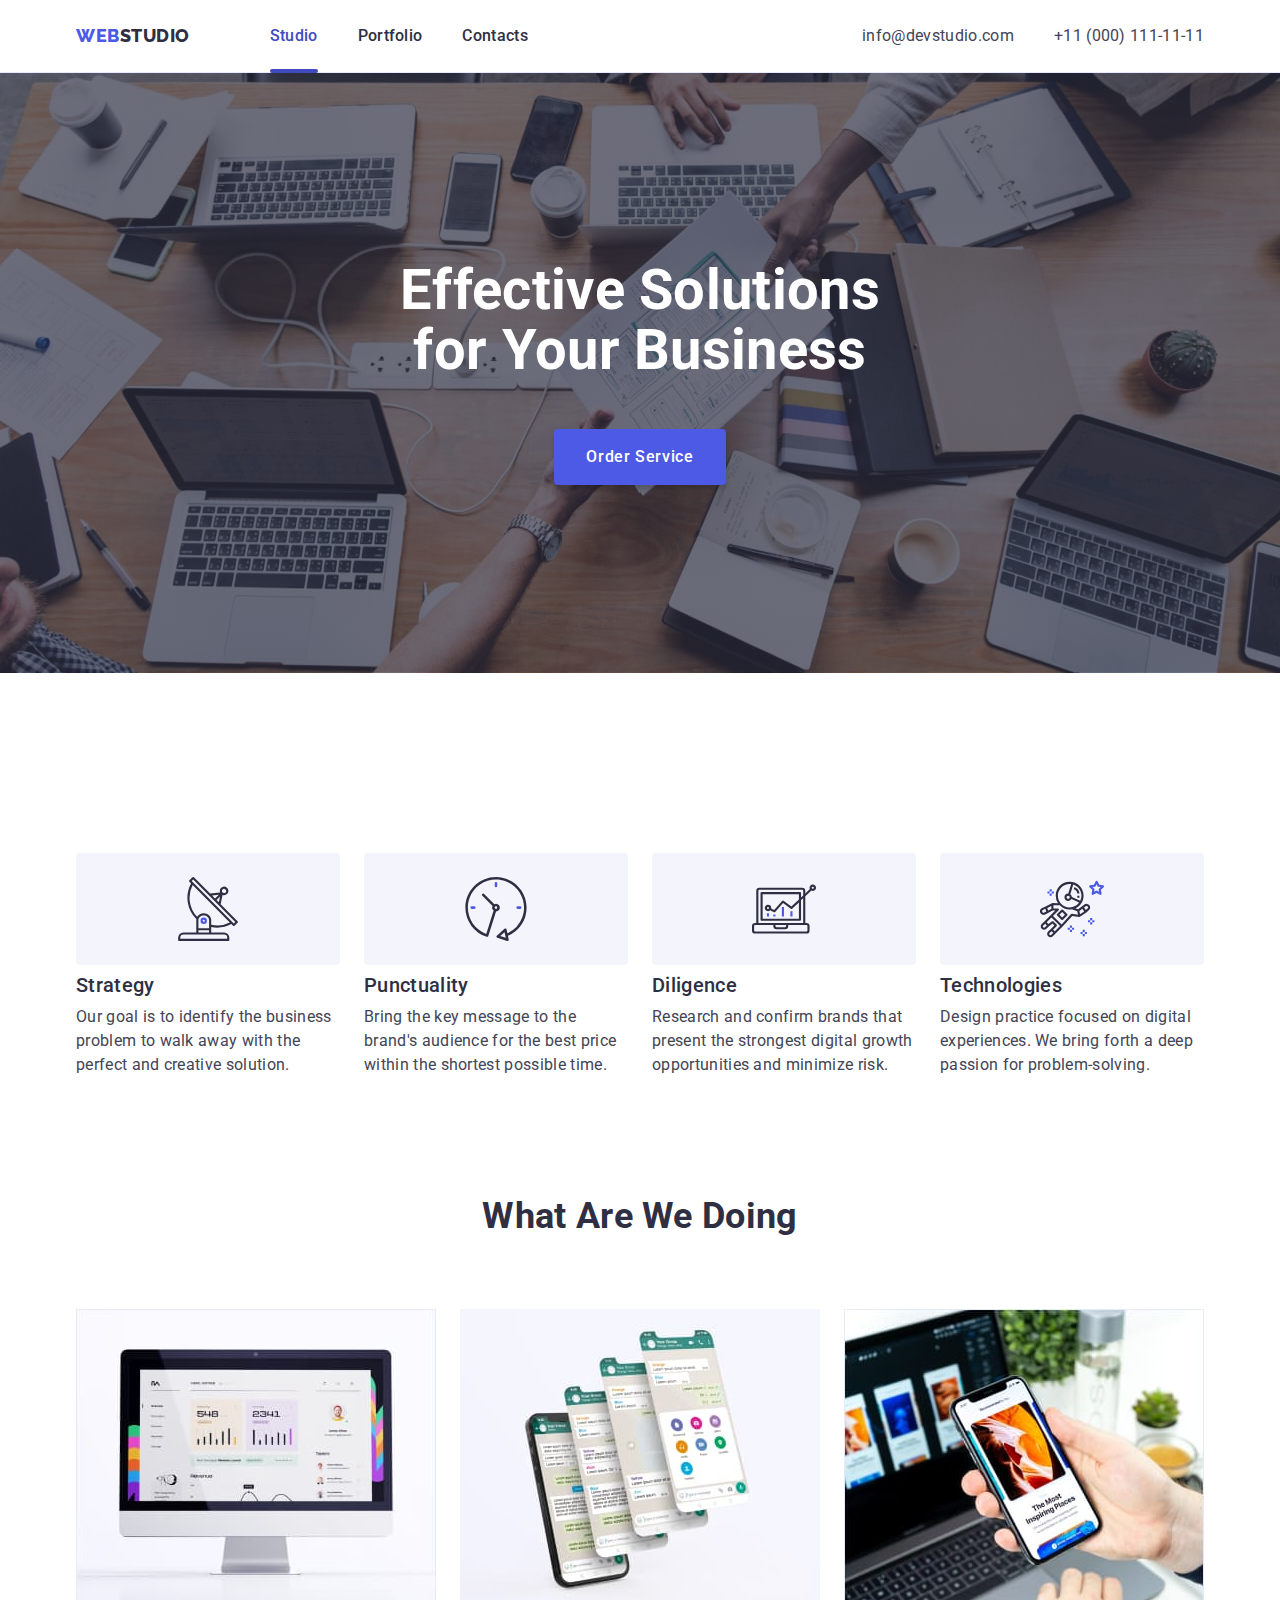
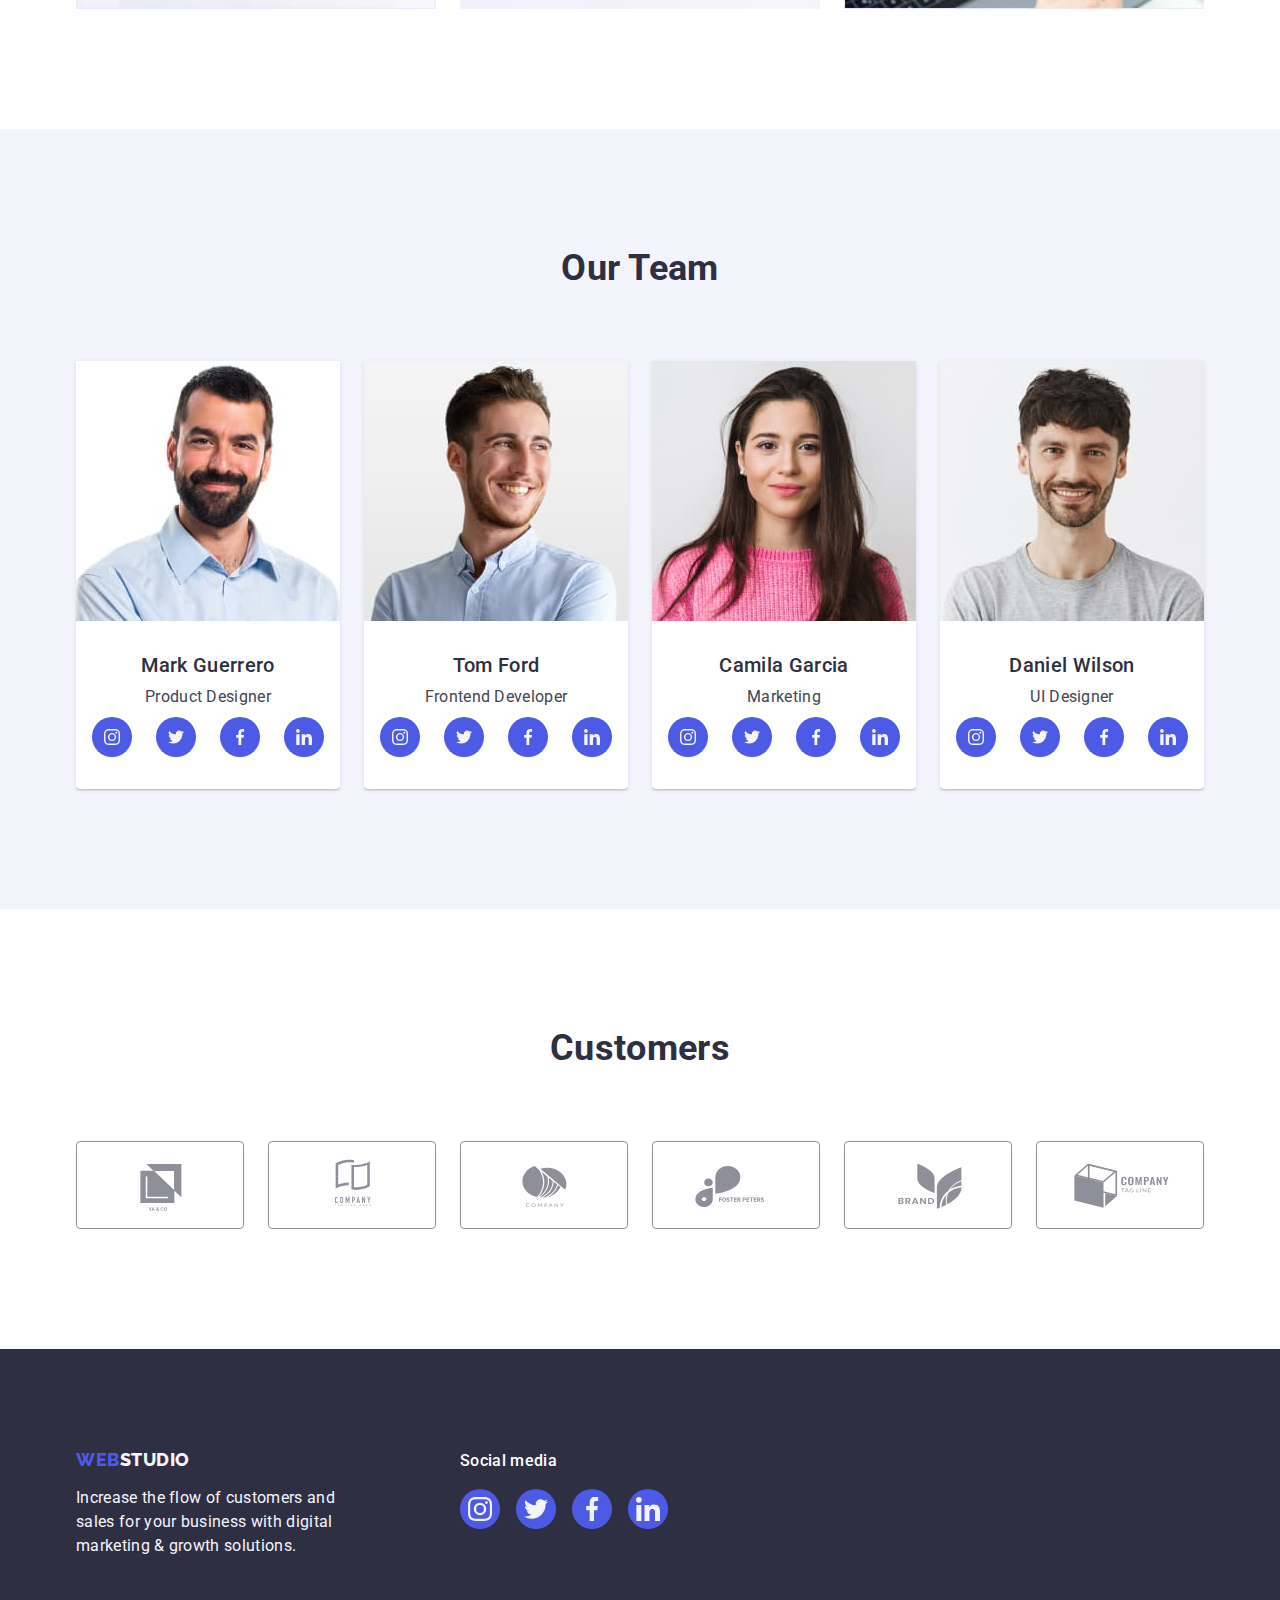
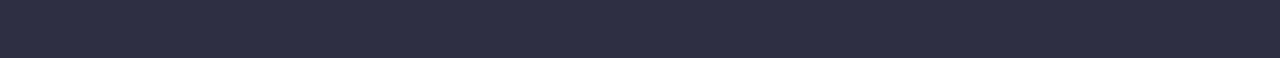
==== index.html @ c67de139 "Initial commit" ====
<!DOCTYPE html>
<html lang="en">
  <head>
    <meta charset="UTF-8" />
    <meta name="viewport" content="width=device-width, initial-scale=1.0" />
    <meta name="description" content="Web design studio" />
    <title>Web Studio</title>
    <link rel="preconnect" href="https://fonts.googleapis.com" />
    <link rel="preconnect" href="https://fonts.gstatic.com" crossorigin />
    <link
      href="https://fonts.googleapis.com/css2?family=Raleway:wght@800&family=Roboto:wght@400;500;700&display=swap"
      rel="stylesheet"
    />
    <link
      rel="stylesheet"
      href="https://cdn.jsdelivr.net/npm/modern-normalize@2.0.0/modern-normalize.min.css"
    />
    <link rel="stylesheet" href="./css/styles.css" />
  </head>
  <body>
    <!-- HEADER -->
    <header class="page-header">
      <div class="container page-header-container">
        <nav class="header-nav">
          <a class="logotype link" href="./index.html">
            Web<span class="header-logo-color">Studio</span>
          </a>
          <ul class="nav-menu list">
            <li class="nav-menu-item">
              <a class="nav-menu-link link current" href="./index.html"
                >Studio</a
              >
            </li>
            <li class="nav-menu-item">
              <a class="nav-menu-link link" href="./portfolio.html"
                >Portfolio</a
              >
            </li>
            <li class="nav-menu-item">
              <a class="nav-menu-link link" href="">Contacts</a>
            </li>
          </ul>
        </nav>
        <address class="contacts">
          <ul class="contacts-list list">
            <li>
              <a class="contacts-link link" href="mailto:info@devstudio.com"
                >info@devstudio.com</a
              >
            </li>
            <li>
              <a class="contacts-link link" href="tel:+110001111111"
                >+11 (000) 111-11-11</a
              >
            </li>
          </ul>
        </address>
      </div>
    </header>

    <main>
      <!-- HERO -->
      <section class="hero">
        <div class="container hero-container">
          <h1 class="hero-title">Effective Solutions for Your Business</h1>
          <button class="hero-btn" type="button" data-modal-open>
            Order Service
          </button>
        </div>
      </section>
      <!-- BENEFITS -->
      <section class="benefits section">
        <div class="container">
          <h2 class="section-title visually-hidden">Our benefits</h2>
          <ul class="benefits-list list">
            <li class="benefits-list-item">
              <div class="benefits-icon-conteiner">
                <svg
                  class="benefits-icon"
                  width="64"
                  height="64"
                  aria-label="antenna icon"
                >
                  <use href="./images/icons.svg#icon-antenna"></use>
                </svg>
              </div>
              <h3 class="benefits-list-title">Strategy</h3>
              <p class="benefits-text">
                Our goal is to identify the business problem to walk away with
                the perfect and creative solution.
              </p>
            </li>
            <li class="benefits-list-item">
              <div class="benefits-icon-conteiner">
                <svg
                  class="benefits-icon"
                  width="64"
                  height="64"
                  aria-label="antenna icon"
                >
                  <use href="./images/icons.svg#icon-clock"></use>
                </svg>
              </div>
              <h3 class="benefits-list-title">Punctuality</h3>
              <p class="benefits-text">
                Bring the key message to the brand's audience for the best price
                within the shortest possible time.
              </p>
            </li>
            <li class="benefits-list-item">
              <div class="benefits-icon-conteiner">
                <svg
                  class="benefits-icon"
                  width="64"
                  height="64"
                  aria-label="antenna icon"
                >
                  <use href="./images/icons.svg#icon-diagram"></use>
                </svg>
              </div>
              <h3 class="benefits-list-title">Diligence</h3>
              <p class="benefits-text">
                Research and confirm brands that present the strongest digital
                growth opportunities and minimize risk.
              </p>
            </li>
            <li class="benefits-list-item">
              <div class="benefits-icon-conteiner">
                <svg
                  class="benefits-icon"
                  width="64"
                  height="64"
                  aria-label="antenna icon"
                >
                  <use href="./images/icons.svg#icon-astronaut"></use>
                </svg>
              </div>
              <h3 class="benefits-list-title">Technologies</h3>
              <p class="benefits-text">
                Design practice focused on digital experiences. We bring forth a
                deep passion for problem-solving.
              </p>
            </li>
          </ul>
        </div>
      </section>
      <!-- WHAT ARE WE DOING -->
      <section class="what-doing section">
        <div class="container">
          <h2 class="section-title">What are we doing</h2>
          <ul class="what-doing-list list">
            <li class="what-doing-list-item">
              <img
                src="./images/what-do/whatdo1.jpg"
                alt="monitor"
                width="360"
                height="300"
              />
            </li>
            <li class="what-doing-list-item">
              <img
                src="./images/what-do/whatdo2.jpg"
                alt="mobile phone"
                width="360"
                height="300"
              />
            </li>
            <li class="what-doing-list-item">
              <img
                src="./images/what-do/whatdo3.jpg"
                alt="laptop and mobile"
                width="360"
                height="300"
              />
            </li>
          </ul>
        </div>
      </section>
      <!-- OUR TEAM -->
      <section class="our-team section">
        <div class="container">
          <h2 class="section-title">Our Team</h2>
          <ul class="team-list list">
            <li class="team-list-item">
              <img
                src="./images/our-team/mark-guerrero.jpg"
                alt="man Mark Guerrero"
                width="264"
                height="260"
              />
              <div class="member-container">
                <h3 class="team-member-name">Mark Guerrero</h3>
                <p class="team-position">Product Designer</p>
                <ul class="team-social-list list">
                  <li class="team-social-item">
                    <a href="" class="team-social-link link">
                      <svg
                        class="team-social-icon"
                        width="16"
                        height="16"
                        aria-label="instagram logotype"
                      >
                        <use href="./images/icons.svg#icon-instagram"></use>
                      </svg>
                    </a>
                  </li>
                  <li class="team-social-item">
                    <a href="" class="team-social-link link">
                      <svg
                        class="team-social-icon"
                        width="16"
                        height="16"
                        aria-label="instagram logotype"
                      >
                        <use href="./images/icons.svg#icon-twitter"></use>
                      </svg>
                    </a>
                  </li>
                  <li class="team-social-item">
                    <a href="" class="team-social-link link">
                      <svg
                        class="team-social-icon"
                        width="16"
                        height="16"
                        aria-label="instagram logotype"
                      >
                        <use href="./images/icons.svg#icon-facebook"></use>
                      </svg>
                    </a>
                  </li>
                  <li class="team-social-item">
                    <a href="" class="team-social-link link">
                      <svg
                        class="team-social-icon"
                        width="16"
                        height="16"
                        aria-label="instagram logotype"
                      >
                        <use href="./images/icons.svg#icon-linkedin"></use>
                      </svg>
                    </a>
                  </li>
                </ul>
              </div>
            </li>
            <li class="team-list-item">
              <img
                src="./images/our-team/tom-ford.jpg"
                alt="man Tom Ford"
                width="264"
                height="260"
              />
              <div class="member-container">
                <h3 class="team-member-name">Tom Ford</h3>
                <p class="team-position">Frontend Developer</p>
                <ul class="team-social-list list">
                  <li class="team-social-item">
                    <a href="" class="team-social-link link">
                      <svg
                        class="team-social-icon"
                        width="16"
                        height="16"
                        aria-label="instagram logotype"
                      >
                        <use href="./images/icons.svg#icon-instagram"></use>
                      </svg>
                    </a>
                  </li>
                  <li class="team-social-item">
                    <a href="" class="team-social-link link">
                      <svg
                        class="team-social-icon"
                        width="16"
                        height="16"
                        aria-label="instagram logotype"
                      >
                        <use href="./images/icons.svg#icon-twitter"></use>
                      </svg>
                    </a>
                  </li>
                  <li class="team-social-item">
                    <a href="" class="team-social-link link">
                      <svg
                        class="team-social-icon"
                        width="16"
                        height="16"
                        aria-label="instagram logotype"
                      >
                        <use href="./images/icons.svg#icon-facebook"></use>
                      </svg>
                    </a>
                  </li>
                  <li class="team-social-item">
                    <a href="" class="team-social-link link">
                      <svg
                        class="team-social-icon"
                        width="16"
                        height="16"
                        aria-label="instagram logotype"
                      >
                        <use href="./images/icons.svg#icon-linkedin"></use>
                      </svg>
                    </a>
                  </li>
                </ul>
              </div>
            </li>
            <li class="team-list-item">
              <img
                src="./images/our-team/camila-garcia.jpg"
                alt="woman Camila Garcia"
                width="264"
                height="260"
              />
              <div class="member-container">
                <h3 class="team-member-name">Camila Garcia</h3>
                <p class="team-position">Marketing</p>
                <ul class="team-social-list list">
                  <li class="team-social-item">
                    <a href="" class="team-social-link link">
                      <svg
                        class="team-social-icon"
                        width="16"
                        height="16"
                        aria-label="instagram logotype"
                      >
                        <use href="./images/icons.svg#icon-instagram"></use>
                      </svg>
                    </a>
                  </li>
                  <li class="team-social-item">
                    <a href="" class="team-social-link link">
                      <svg
                        class="team-social-icon"
                        width="16"
                        height="16"
                        aria-label="instagram logotype"
                      >
                        <use href="./images/icons.svg#icon-twitter"></use>
                      </svg>
                    </a>
                  </li>
                  <li class="team-social-item">
                    <a href="" class="team-social-link link">
                      <svg
                        class="team-social-icon"
                        width="16"
                        height="16"
                        aria-label="instagram logotype"
                      >
                        <use href="./images/icons.svg#icon-facebook"></use>
                      </svg>
                    </a>
                  </li>
                  <li class="team-social-item">
                    <a href="" class="team-social-link link">
                      <svg
                        class="team-social-icon"
                        width="16"
                        height="16"
                        aria-label="instagram logotype"
                      >
                        <use href="./images/icons.svg#icon-linkedin"></use>
                      </svg>
                    </a>
                  </li>
                </ul>
              </div>
            </li>
            <li class="team-list-item">
              <img
                src="./images/our-team/daniel-wilson.jpg"
                alt="man Daniel Wilson"
                width="264"
                height="260"
              />
              <div class="member-container">
                <h3 class="team-member-name">Daniel Wilson</h3>
                <p class="team-position">UI Designer</p>
                <ul class="team-social-list list">
                  <li class="team-social-item">
                    <a href="" class="team-social-link link">
                      <svg
                        class="team-social-icon"
                        width="16"
                        height="16"
                        aria-label="instagram logotype"
                      >
                        <use href="./images/icons.svg#icon-instagram"></use>
                      </svg>
                    </a>
                  </li>
                  <li class="team-social-item">
                    <a href="" class="team-social-link link">
                      <svg
                        class="team-social-icon"
                        width="16"
                        height="16"
                        aria-label="instagram logotype"
                      >
                        <use href="./images/icons.svg#icon-twitter"></use>
                      </svg>
                    </a>
                  </li>
                  <li class="team-social-item">
                    <a href="" class="team-social-link link">
                      <svg
                        class="team-social-icon"
                        width="16"
                        height="16"
                        aria-label="instagram logotype"
                      >
                        <use href="./images/icons.svg#icon-facebook"></use>
                      </svg>
                    </a>
                  </li>
                  <li class="team-social-item">
                    <a href="" class="team-social-link link">
                      <svg
                        class="team-social-icon"
                        width="16"
                        height="16"
                        aria-label="instagram logotype"
                      >
                        <use href="./images/icons.svg#icon-linkedin"></use>
                      </svg>
                    </a>
                  </li>
                </ul>
              </div>
            </li>
          </ul>
        </div>
      </section>
      <!-- CUSTOMERS -->
      <section class="customers section">
        <div class="container">
          <h2 class="section-title">Customers</h2>
          <ul class="customers-menu list">
            <li class="customers-item">
              <a href="" class="customers-link link">
                <svg
                  class="customers-logo"
                  width="104"
                  height="56"
                  aria-label="ya&co company`s logotype"
                >
                  <use href="./images/icons.svg#icon-ya-and-co"></use>
                </svg>
              </a>
            </li>
            <li class="customers-item">
              <a href="" class="customers-link link">
                <svg
                  class="customers-logo"
                  width="104"
                  height="56"
                  aria-label="ya&co company`s logotype"
                >
                  <use href="./images/icons.svg#icon-tagline-here"></use>
                </svg>
              </a>
            </li>
            <li class="customers-item">
              <a href="" class="customers-link link">
                <svg
                  class="customers-logo"
                  width="104"
                  height="56"
                  aria-label="ya&co company`s logotype"
                >
                  <use href="./images/icons.svg#icon-company"></use>
                </svg>
              </a>
            </li>
            <li class="customers-item">
              <a href="" class="customers-link link">
                <svg
                  class="customers-logo"
                  width="104"
                  height="56"
                  aria-label="ya&co company`s logotype"
                >
                  <use href="./images/icons.svg#icon-foster-peters"></use>
                </svg>
              </a>
            </li>
            <li class="customers-item">
              <a href="" class="customers-link link">
                <svg
                  class="customers-logo"
                  width="104"
                  height="56"
                  aria-label="ya&co company`s logotype"
                >
                  <use href="./images/icons.svg#icon-brand"></use>
                </svg>
              </a>
            </li>
            <li class="customers-item">
              <a href="" class="customers-link link">
                <svg
                  class="customers-logo"
                  width="104"
                  height="56"
                  aria-label="ya&co company`s logotype"
                >
                  <use href="./images/icons.svg#icon-tag-line"></use>
                </svg>
              </a>
            </li>
          </ul>
        </div>
      </section>
    </main>
    <!-- FOOTER -->
    <footer class="page-footer">
      <div class="footer-container container">
        <div class="footer-info-conteiner">
          <a class="logotype link footer-logo" href="./index.html">
            Web<span class="footer-logo-color">Studio</span>
          </a>
          <p class="footer-text">
            Increase the flow of customers and sales for your business with
            digital marketing & growth solutions.
          </p>
        </div>
        <div class="footer-social-media-conteiner">
          <p class="footer-social-title">Social media</p>
          <ul class="footer-social-list list">
            <li class="footer-social-item">
              <a href="" class="footer-social-link">
                <svg
                  class="footer-social-icon"
                  width="24"
                  height="24"
                  aria-label="instagram logotype"
                >
                  <use href="./images/icons.svg#icon-instagram"></use>
                </svg>
              </a>
            </li>
            <li class="footer-social-item">
              <a href="" class="footer-social-link">
                <svg
                  class="footer-social-icon"
                  width="24"
                  height="24"
                  aria-label="instagram logotype"
                >
                  <use href="./images/icons.svg#icon-twitter"></use>
                </svg>
              </a>
            </li>
            <li class="footer-social-item">
              <a href="" class="footer-social-link">
                <svg
                  class="footer-social-icon"
                  width="24"
                  height="24"
                  aria-label="instagram logotype"
                >
                  <use href="./images/icons.svg#icon-facebook"></use>
                </svg>
              </a>
            </li>
            <li class="footer-social-item">
              <a href="" class="footer-social-link">
                <svg
                  class="footer-social-icon"
                  width="24"
                  height="24"
                  aria-label="instagram logotype"
                >
                  <use href="./images/icons.svg#icon-linkedin"></use>
                </svg>
              </a>
            </li>
          </ul>
        </div>
      </div>
    </footer>

    <!-- BACKDROP WITH MODAL WINDOW -->
    <div class="backdrop is-hidden" data-modal>
      <div class="modal">
        <button type="button" class="close-btn" data-modal-close>
          <svg
            class="close-btn-icon"
            width="8"
            height="8"
            aria-label="Modal window close icon"
          >
            <use href="./images/icons.svg#icon-clouse"></use>
          </svg>
        </button>
      </div>
    </div>

    <script src="./js/modal.js"></script>
  </body>
</html>
---- css/styles.css ----
/* ============= VARIABLES ============= */
:root {
    --iris-color: #4D5AE5;
    --navy-blue-color: #2E2F42;
    --slate-color: #434455;
    --white-color: #FFFFFF;
    --cornflower-color: #E7E9FC;
    --cloude-color: #F4F4FD;
    --ocean-color: #404BBF;
    --grey-color: rgba(46, 47, 66, 0.70);
    --dairy-color: #FCFCFC;
    --green-color: #31D0AA;
    --navyblue-modal: rgba(46, 47, 66, 0.40);
    --light-slate: #8E8F99;
    --primary-font: 'Roboto',
        sans-serif;
    --secondary-font: 'Raleway',
        sans-serif;
    --main-font-size: 16px;
    --hero-font-size: 56px;
    --h2-font-size: 36px;
    --h3-font-size: 20px;
    --btn-font-size: 24px; 
    --logo-font-size: 18px;
    --medium-font-weight: 500;
    --logo-font-weight: 800;
    --transition-dur-and-func: 250ms cubic-bezier(0.4, 0, 0.2, 1);
}
/* ============= /VARIABLES ============= */

/* ============= COMMON STYLES ============= */
h1,
h2,
h3,
h4,
h5,
h6,
p {
    margin-top: 0;
    margin-bottom: 0;
}

ul,
ol {
    padding-left: 0;
    margin-top: 0;
    margin-bottom: 0;
}

img {
    display: block;
}

.list {
    list-style-type: none;
}

.link {
    text-decoration: none;
    color: currentColor;
}

button {
    cursor: pointer;
    font-family: var(--primary-font);
    font-size: var(--main-font-size);
    font-weight: var(--medium-font-weight);
    line-height: 1.5;
    letter-spacing: 0.04em;
}

body {
    font-family: var(--primary-font);
    font-size: var(--main-font-size);
    color: var(--slate-color); 
    background: var(--white-color);
    line-height: 1.5;
    letter-spacing: 0.02em;
}

.container {
    max-width: 1158px;
    margin-left: auto;
    margin-right: auto;
    padding-left: 15px;
    padding-right: 15px;
}

.section-title {
    text-align: center;
    color: var(--navy-blue-color);
    font-size: var(--h2-font-size);
    line-height: 1.11;
    text-transform: capitalize;
    margin-bottom: 72px;
}

.visually-hidden {
    position: absolute;
    width: 1px;
    height: 1px;
    margin: -1px;
    border: 0;
    padding: 0;
    white-space: nowrap;
    clip-path: inset(100%);
    clip: rect(0 0 0 0);
    overflow: hidden;
}
/* ============= /COMMON STYLES ============= */

/* ============= PAGE HEADER ============= */
.page-header {
    border-bottom: 1px solid var(--cornflower-color);
    box-shadow: 0px 1px 6px 0px rgba(46, 47, 66, 0.08), 0px 1px 1px 0px rgba(46, 47, 66, 0.16), 0px 2px 1px 0px rgba(46, 47, 66, 0.08);
}

.page-header-container {
    display: flex;
    justify-content: space-between;
    align-items: center;
}

.header-nav {
    display: flex;
    align-items: center;
    width: 100%;
    max-width: 452px;
    justify-content: space-between;
}

.header-nav a {
    display: flex;
    height: 72px;
    align-items: center;
}

.logotype {
    color: var(--iris-color);
    font-family: var(--secondary-font);
    font-size: var(--logo-font-size);
    font-weight: var(--logo-font-weight);
    line-height: 1.17;
    letter-spacing: 0.03em;
    text-transform: uppercase;
    margin-right: 76px;
}

.header-logo-color{
    color: var(--navy-blue-color);
}

.nav-menu {
    display: flex;
    gap: 40px;
    align-items: center;
    justify-content: center;
    /* padding-top: 24px;
    padding-bottom: 24px; */
}

.nav-menu-link {
    color: var(--navy-blue-color);
    font-weight: var(--medium-font-weight);
    transition: color var(--transition-dur-and-func);
}

.current {
    position: relative;
    color: var(--ocean-color);
}

.current::after {
    position: absolute;
    display: block;
    /* letter-spacing: 0; */
    content: '';
    width: 100%;
    height: 4px;
    background-color: var(--ocean-color);
    border-radius: 2px;
    /* margin-top: 20px; */
    bottom: -1px;
}

.contacts {
    font-style: normal;
}

.contacts-list {
    display: flex;
    gap: 40px;
    align-items: center;
    justify-content: center;
 }

 .contacts-link {
    transition: color var(--transition-dur-and-func);
}

.nav-menu-link:hover,
.nav-menu-link:focus,
.contacts-link:hover,
.contacts-link:focus {
    color: var(--ocean-color);
}
/* ============= /PAGE HEADER ============= */

/* ============= PAGE HERO ============= */
.hero {
    max-width: 1440px;
    background-color: var(--navy-blue-color);
    background-image: linear-gradient(var(--grey-color),var(--grey-color)), url("../images/hero.jpg");
    background-size: cover;
    background-repeat: no-repeat;
    background-position: center;
    padding-top: 188px;
    padding-bottom: 188px;
    margin-bottom: 60px;
}

.hero-container {
    display: flex;
    flex-direction: column;
    row-gap: 48px;
    align-items: center;
    margin: 0 auto;
}

.hero-title {
    max-width: 496px;
    text-align: center;
    color: var(--white-color);
    font-size: var(--hero-font-size);
    line-height: 1.07;    
}

.hero-btn {
    display: block;
    padding: 16px 32px;
    min-width: 169px;
    height: 56px;
    background: var(--iris-color);
    color: var(--white-color);
    border: none;
    border-radius: 4px;
    box-shadow: 0px 4px 4px 0px rgba(0, 0, 0, 0.15);
    transition: background-color var(--transition-dur-and-func);
}

.hero-btn:hover,
.hero-btn:focus {
    background: var(--ocean-color);
}
/* ============= /PAGE HERO ============= */

/* ============= PAGE BENEFITS ============= */
.benefits {
    padding-top: 120px;
    padding-bottom: 120px;
}

.benefits-icon-conteiner {
    display: flex;
    justify-content: center;
    align-items: center;
    background-color: var(--cloude-color);
    border-radius: 4px;
    width: 264px;
    height: 112px;
    margin-bottom: 8px;
}

.benefits-list {
    display: flex;
    gap: 24px;
}

.benefits-list-item{
    flex-basis: calc((100% - 72px) / 4);
}

.benefits-list-title {
    color: var(--navy-blue-color);
    font-size: var(--h3-font-size);
    font-weight: var(--medium-font-weight);
    line-height: 1.2;
    margin-bottom: 8px;
 }
/* ============= /PAGE BENEFITS ============= */

/* ============= PAGE WHAT DOING ============= */
.what-doing {
    padding-bottom: 120px;
}

.what-doing-list {
    display: flex;
    gap: 24px;   
}

.what-doing-list-item {
    flex-basis: calc((100% - 2 * 24) / 3);
}
/* ============= /PAGE WHAT DOING ============= */

/* ============= PAGE OUR TEAM ============= */
.our-team {
    background-color: var(--cloude-color);
    padding: 120px 0;
}

.team-list {
    display: flex;
    gap: 24px;
}

.team-list-item {
    background-color: var(--white-color);
    flex-basis: calc((100% - 3* 24) / 4);
    border-radius: 0px 0px 4px 4px;
    box-shadow: 0px 2px 1px 0px rgba(46, 47, 66, 0.08), 0px 1px 1px 0px rgba(46, 47, 66, 0.16), 0px 1px 6px 0px rgba(46, 47, 66, 0.08);
}

.member-container {
    display: flex;
    flex-direction: column;
    padding: 32px 0;
}

.team-main-title {
    text-align: center;
    color: var(--navy-blue-color);
    font-size: var(--h2-font-size);
    line-height: 1.11;
    text-transform: capitalize;
}

.team-member-name {
    color: var(--navy-blue-color);
    font-size: var(--h3-font-size);
    font-weight: var(--medium-font-weight);
    line-height: 1.2;
    margin-bottom: 8px;
    text-align: center;
}

.team-position {
    text-align: center;
}

.team-social-list {
    display: flex;
    justify-content: center;
    gap: 24px;
    padding: 8px 16px 0px;
}

.team-social-item {
    width: 40px;
    height: 40px;
}

.team-social-link {
    display: flex;
    align-items: center;
    justify-content: center;
    width: 100%;
    height: 100%;
    border-radius: 50%;
    background-color: var(--iris-color);
    transition: background-color var(--transition-dur-and-func);
}

.team-social-link:hover,
.team-social-link:focus {
    background-color: var(--ocean-color);
}

.team-social-icon {
    fill: var(--cloude-color);
}

/* ============= /PAGE OUR TEAM ============= */

/* ============= PAGE CUSTOMERS ============= */
.customers {
    padding: 120px 0;
}

.customers-menu {
    display: flex;
    gap: 24px;
}

.customers-item {
    width: 168px;
    height: 88px;

}

.customers-link {
    display: flex;
    justify-content: center;
    align-items: center;
    width: 100%;
    height: 100%;
    border-radius: 4px;
    border: 1px solid var(--light-slate);
    color: var(--light-slate);
    transition: border-color var(--transition-dur-and-func), color var(--transition-dur-and-func);
}

.customers-link:hover,
.customers-link:focus {
    border-color: var(--ocean-color);
    color: var(--ocean-color);
}

.customers-logo {
    fill: currentColor;
    transition: fill var(--transition-dur-and-func);
}

.customers-logo:hover,
.customers-logo:focus {
    fill: var(--ocean-color);
}

/* ============= PAGE CUSTOMERS ============= */

/* ============= PAGE FOOTER ============= */
.page-footer {
    background: var(--navy-blue-color);
    color: var(--cloude-color);
    padding-top: 100px;
    padding-bottom: 100px;
}

.footer-info-conteiner {
    margin-right: 120px;
}

.footer-logo {
    display: inline-block;
    margin-bottom: 16px;
}

.footer-logo-color {
    color: var(--cloude-color);
}

.footer-text{
    width: 264px;
}

.footer-social-media-conteiner {
    display: block;
}

.footer-container {
    display: flex;
    align-items: baseline;
}

.footer-social-title {
    font-size: 16px;
    font-weight: 500;
    line-height: 1.5;
    letter-spacing: 0.02em;
    color: var(--white-color);
    margin-bottom: 16px;
}

.footer-social-list {
    display: flex;
    gap: 16px;
}

.footer-social-item {
    width: 40px;
    height: 40px;
}

.footer-social-link {
    display: flex;
    align-items: center;
    justify-content: center;
    width: 100%;
    height: 100%;
    border-radius: 50%;
    background-color: var(--iris-color);
    transition: background-color var(--transition-dur-and-func);
}

.footer-social-link:hover,
.footer-social-link:focus {
    background-color: var(--green-color);
}

.footer-social-icon {
    fill: var(--cloude-color);
}
/* ============= /PAGE FOOTER ============= */

/* ============= PAGE BACKDROP ============= */
.backdrop {
    position: fixed;
    top: 0;
    left: 0;
    z-index: 999999;
    width: 100%;
    height: 100%;
    background-color: var(--navyblue-modal);
    transition: opacity var(--transition-dur-and-func), visibility var(--transition-dur-and-func);
}
/* ============= /PAGE BACKDROP ============= */

/* ============= PAGE MODAL ============= */
.modal {
    position: absolute;
    top: 50%;
    left: 50%;
    transform: translate(-50%, -50%) scale(1);
    width: 408px;
    min-height: 584px;
    border-radius: 4px;
    background: var(--dairy-color);
    box-shadow: 0px 2px 1px 0px rgba(0, 0, 0, 0.20), 0px 1px 3px 0px rgba(0, 0, 0, 0.12), 0px 1px 1px 0px rgba(0, 0, 0, 0.14);
    transition: transform var(--transition-dur-and-func);
}

.close-btn {
    display: flex;
    align-items: center;
    justify-content: center;
    position: absolute;
    top: 24px;
    right: 24px; 
    background-color: var(--cornflower-color); 
    width: 24px;
    height: 24px;
    padding: 0;
    border: 1px solid rgba(0, 0, 0, 0.10);
    border-radius: 50%;
    transition: background-color var(--transition-dur-and-func), border var(--transition-dur-and-func);
}

.close-btn:hover,
.close-btn:focus {
    background-color: var(--ocean-color);
    border: none;
}

.close-btn-icon {
    fill: var(--navy-blue-color);
    transition: fill var(--transition-dur-and-func);
}

.close-btn:hover .close-btn-icon,
.close-btn:focus .close-btn-icon {
    fill: var(--white-color);
}

.is-hidden {
    opacity: 0;
    visibility: hidden;
    pointer-events: none;
}
/* ============= /PAGE MODAL ============= */

/* ============= PORTFOLIO FILTERS ============= */
.portfolio-cards {
    padding-top: 96px;
    padding-bottom: 120px;
}

.filters-list {
    display: flex;
    gap: 24px;
    justify-content: center;
    margin-bottom: 72px;
}

.filters-btn {
    background: var(--cloude-color);
    color: var(--iris-color);
    padding: 12px 24px;
    border-radius: 4px;
    border: 1px solid var(--cornflower-color);
    /* box-shadow: 0px 3px 1px rgba(0, 0, 0, 0.1),
        0px 2px 1px rgba(0, 0, 0, 0.08),
        0px 2px 2px rgba(0, 0, 0, 0.12); */
    transition: color var(--transition-dur-and-func),
                background-color var(--transition-dur-and-func),
                border-color var(--transition-dur-and-func),
                box-shadow var(--transition-dur-and-func);
}

.filters-btn:hover,
.filters-btn:focus {
    color: var(--white-color);
    background-color: var(--ocean-color);
    border-color: var(--cloude-color);
    box-shadow: 0px 3px 1px rgba(0, 0, 0, 0.1),
            0px 2px 1px rgba(0, 0, 0, 0.08),
            0px 2px 2px rgba(0, 0, 0, 0.12);
}

/* ============= /PORTFOLIO FILTERS ============= */

/* ============= PORTFOLIO PROJECT CARDS ============= */
.project-cards-list {
    display: flex;
    flex-wrap: wrap;
    flex-basis: calc((100% - 2 * 24px) / 3);
    gap: 48px 24px; 
}

.project-cards-link {
    display: block;
    transition: box-shadow var(--transition-dur-and-func);
}

.project-cards-link:hover,
.project-cards-link:focus {
    box-shadow: 0px 1px 6px rgba(46, 47, 66, 0.08),
        0px 1px 1px rgba(46, 47, 66, 0.16),
        0px 2px 1px rgba(46, 47, 66, 0.08);
}

.project-cards-conteiner {
    padding: 32px 16px;
    border: 1px solid var(--cornflower-color);
    border-top: none;
}

.project-cards-title{
    color: var(--navy-blue-color);
    font-size: var(--h3-font-size);
    font-weight: var(--medium-font-weight);
    line-height: 1.2;
    margin-bottom: 8px;
}

.project-cards-img-wrapper {
    position: relative;
    overflow: hidden;
}

.project-cards-link:hover .project-cards-overlay,
.project-cards-link:focus .project-cards-overlay {
    transform: translateY(0%);
}

.project-cards-list-item {
    transition: box-shadow var(--transition-dur-and-func);
}

.project-cards-list-item:hover,
.project-cards-list-item:focus {
     box-shadow: 0px 2px 1px 0px rgba(46, 47, 66, 0.08), 0px 1px 1px 0px rgba(46, 47, 66, 0.16), 0px 1px 6px 0px rgba(46, 47, 66, 0.08);
}

.project-cards-overlay {
    position: absolute;
    top: 0px;
    left: 0px;
    width: 100%;
    height: 100%;
    background-color: var(--iris-color);
    color: var(--cloude-color);
    line-height: 1.5;
    letter-spacing: 0.02em;
    padding: 40px 32px;
    transform: translateY(100%);
    transition: transform var(--transition-dur-and-func);

}
/* ============= /PORTFOLIO PROJECT CARDS ============= */
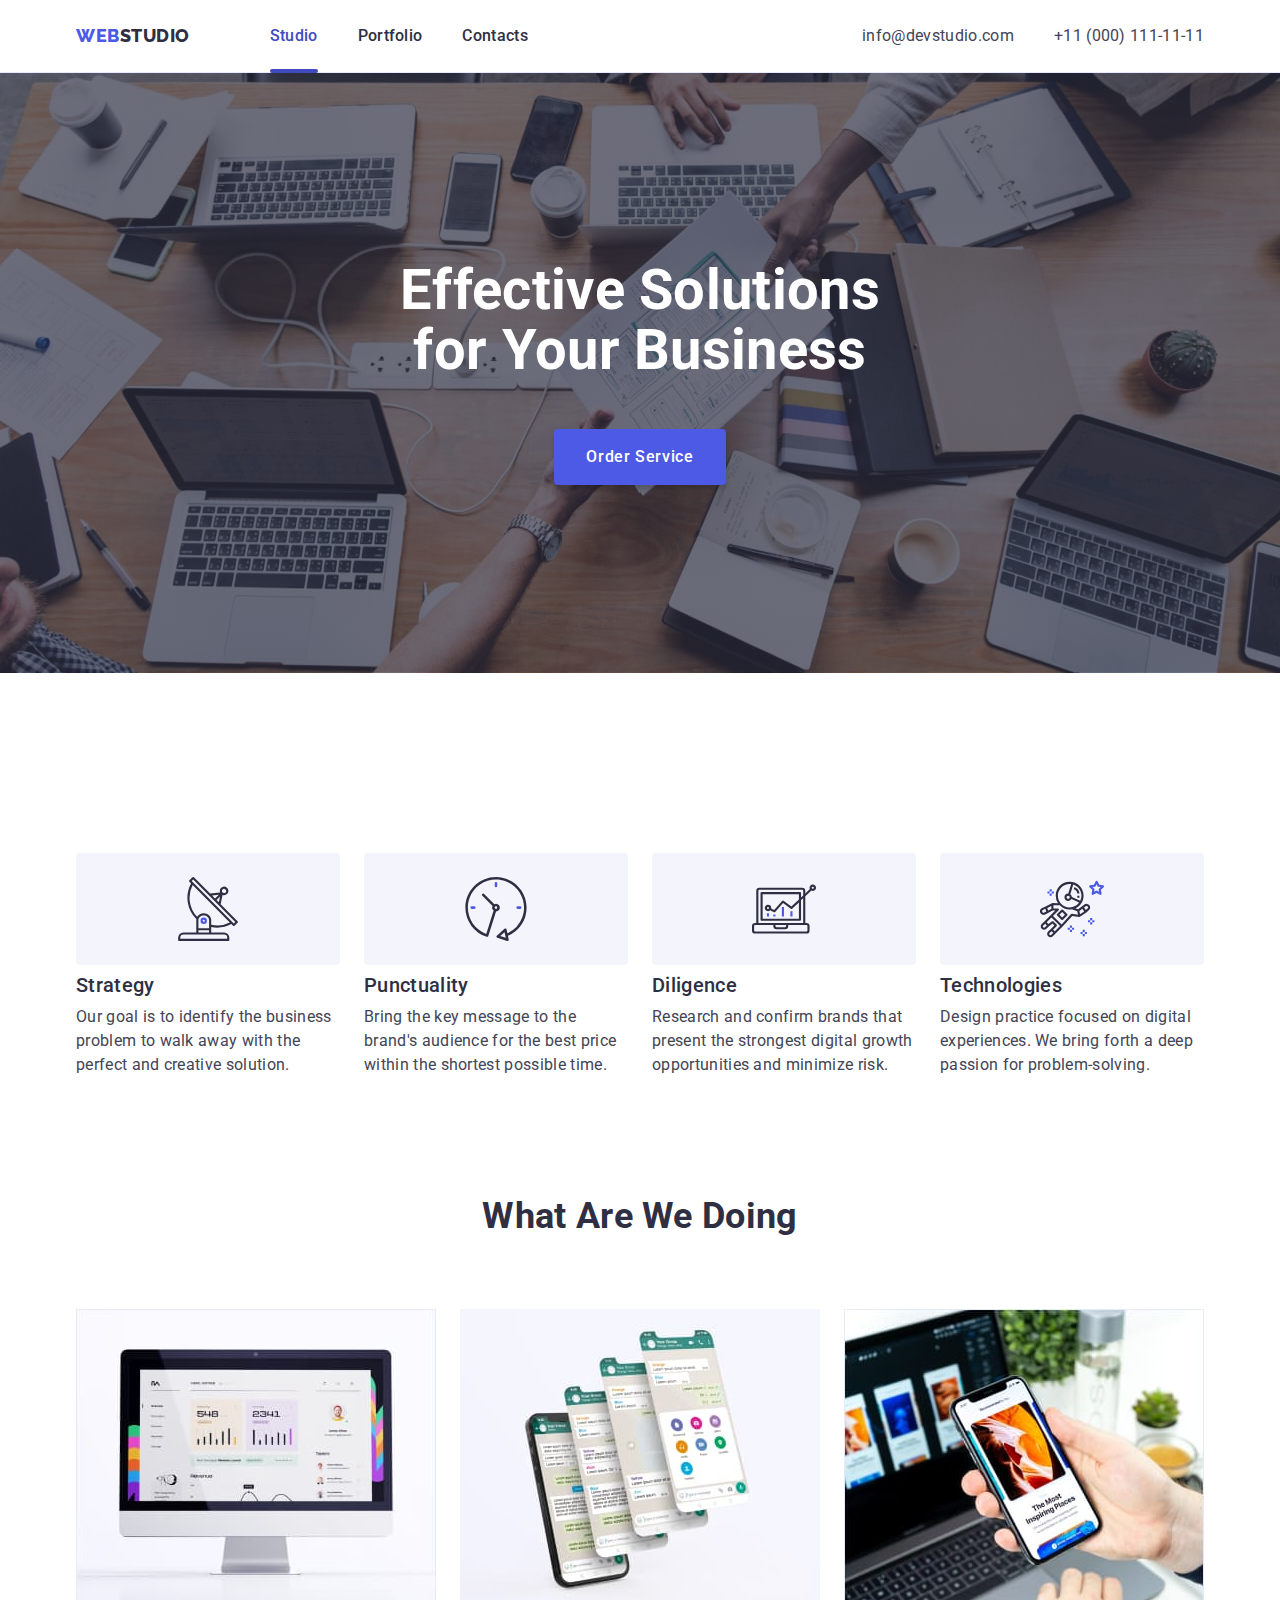
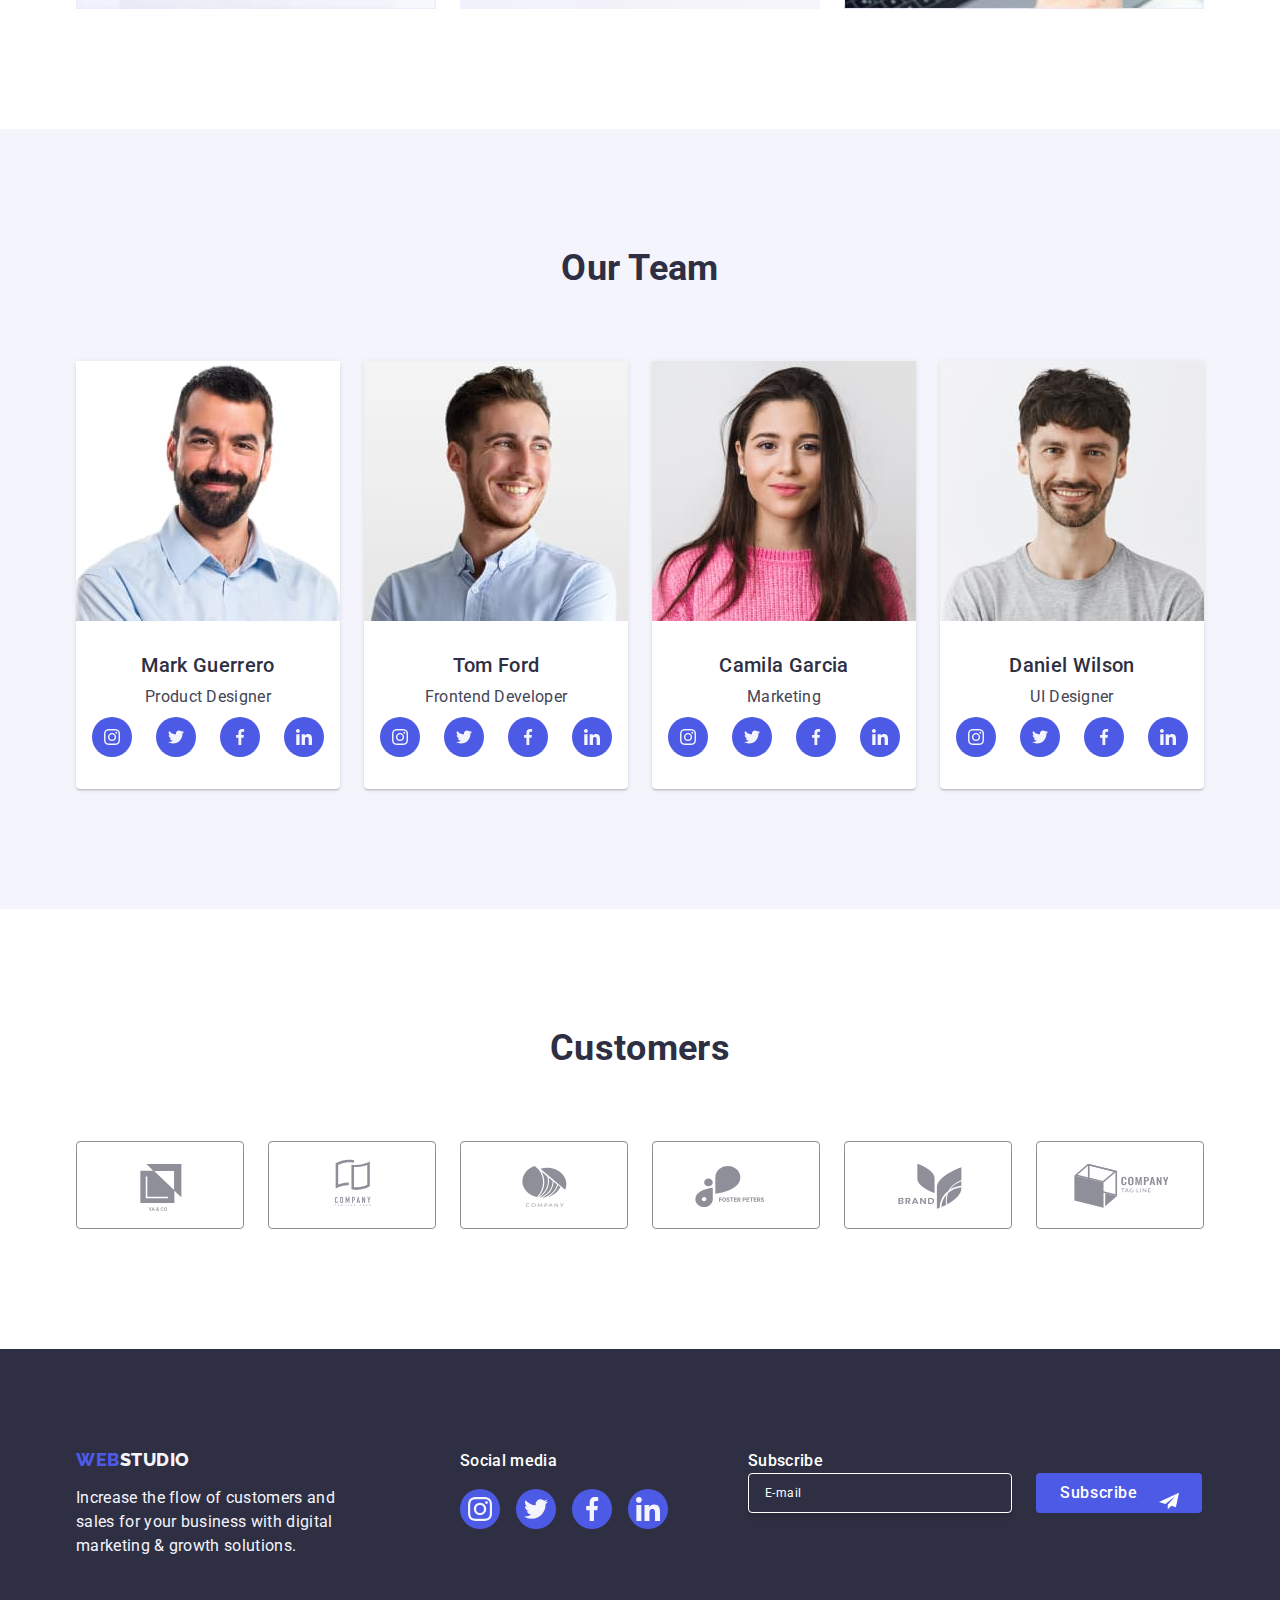
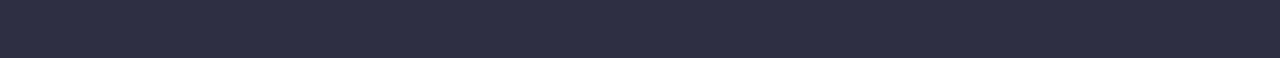
==== commit e9a377c4: "create HW-5" ====
--- a/index.html
+++ b/index.html
@@ -578,11 +578,29 @@
             </li>
           </ul>
         </div>
+        <form class="footer-subscribe-form">
+          <label class="footer-subscribe">
+            <span class="footer-subscribe-desc">Subscribe</span>
+            <input
+              class="footer-subscribe-input"
+              type="email"
+              name="user_email"
+              placeholder="E-mail"
+              id="subscribe"
+              required
+            />
+          </label>
+          <button class="footer-subscribe-btn" type="submit">Subscribe</button>
+          <svg class="footer-subscribe-btn-icon" width="24" height="20">
+            <use href="./images/icons.svg#icon-send"></use>
+          </svg>
+        </form>
       </div>
     </footer>
 
     <!-- BACKDROP WITH MODAL WINDOW -->
     <div class="backdrop is-hidden" data-modal>
+      <!-- <div class="backdrop" data-modal></div> -->
       <div class="modal">
         <button type="button" class="close-btn" data-modal-close>
           <svg
@@ -594,6 +612,81 @@
             <use href="./images/icons.svg#icon-clouse"></use>
           </svg>
         </button>
+
+        <!-- FORM ON MODAL WINDOW -->
+        <form class="review-form">
+          <p class="review-form-description">
+            Leave your contacts and we will call you back
+          </p>
+          <label class="review-form-field">
+            <span class="review-form-field-desc">Name</span>
+            <span class="review-form-input-wrapper">
+              <input
+                class="review-form-input"
+                type="text"
+                name="user_name"
+                pattern="[a-zA-Zа-яА-ЯіІїЇєЄґҐʼ\s]+"
+                title="Andrii Saliakin"
+                required
+              />
+              <svg class="review-form-input-icon" width="18" height="24">
+                <use href="./images/icons.svg#icon-person"></use>
+              </svg>
+            </span>
+          </label>
+          <label class="review-form-field">
+            <span class="review-form-field-desc">Phone</span>
+            <span class="review-form-input-wrapper">
+              <input
+                class="review-form-input"
+                type="tel"
+                name="user_phone"
+                pattern="[0-9]{3}-[0-9]{3}-[0-9]{2}-[0-9]{2}"
+                title="xxx-xxx-xx-xx"
+                required
+              />
+              <svg class="review-form-input-icon" width="18" height="24">
+                <use href="./images/icons.svg#icon-phone"></use>
+              </svg>
+            </span>
+          </label>
+          <label class="review-form-field">
+            <span class="review-form-field-desc">Email</span>
+            <span class="review-form-input-wrapper">
+              <input
+                class="review-form-input"
+                type="email"
+                name="user_email"
+                required
+              />
+              <svg class="review-form-input-icon" width="18" height="24">
+                <use href="./images/icons.svg#icon-email"></use>
+              </svg>
+            </span>
+          </label>
+          <label class="review-form-field">
+            <span class="review-form-field-desc">Comment</span>
+            <textarea
+              class="review-form-message"
+              name="user_message"
+              placeholder="Text input"
+            ></textarea>
+          </label>
+          <label class="review-form-checkbox-label">
+            <input
+              class="review-form-checkbox"
+              type="checkbox"
+              name="user_accept_policy"
+              required
+            />
+            <svg class="review-form-own-checkbox" width="16" height="16">
+              <use href="./images/icons.svg#icon-check"></use>
+            </svg>
+            I accept the terms and conditions of the&nbsp;
+            <a class="review-form-policy-link" href="">Privacy Policy</a>
+          </label>
+          <button class="review-form-btn" type="submit">Send</button>
+        </form>
       </div>
     </div>
 
--- a/css/styles.css
+++ b/css/styles.css
@@ -1,30 +1,29 @@
 /* ============= VARIABLES ============= */
 :root {
-    --iris-color: #4D5AE5;
-    --navy-blue-color: #2E2F42;
-    --slate-color: #434455;
-    --white-color: #FFFFFF;
-    --cornflower-color: #E7E9FC;
-    --cloude-color: #F4F4FD;
-    --ocean-color: #404BBF;
-    --grey-color: rgba(46, 47, 66, 0.70);
-    --dairy-color: #FCFCFC;
-    --green-color: #31D0AA;
-    --navyblue-modal: rgba(46, 47, 66, 0.40);
-    --light-slate: #8E8F99;
-    --primary-font: 'Roboto',
-        sans-serif;
-    --secondary-font: 'Raleway',
-        sans-serif;
-    --main-font-size: 16px;
-    --hero-font-size: 56px;
-    --h2-font-size: 36px;
-    --h3-font-size: 20px;
-    --btn-font-size: 24px; 
-    --logo-font-size: 18px;
-    --medium-font-weight: 500;
-    --logo-font-weight: 800;
-    --transition-dur-and-func: 250ms cubic-bezier(0.4, 0, 0.2, 1);
+  --iris-color: #4d5ae5;
+  --navy-blue-color: #2e2f42;
+  --slate-color: #434455;
+  --white-color: #ffffff;
+  --cornflower-color: #e7e9fc;
+  --cloude-color: #f4f4fd;
+  --ocean-color: #404bbf;
+  --grey-color: rgba(46, 47, 66, 0.7);
+  --dairy-color: #fcfcfc;
+  --green-color: #31d0aa;
+  --navyblue-modal: rgba(46, 47, 66, 0.4);
+  --light-slate: #8e8f99;
+  --primary-font: "Roboto", sans-serif;
+  --secondary-font: "Raleway", sans-serif;
+  --main-font-size: 16px;
+  --hero-font-size: 56px;
+  --small-font-size: 12px;
+  --h2-font-size: 36px;
+  --h3-font-size: 20px;
+  --btn-font-size: 24px;
+  --logo-font-size: 18px;
+  --medium-font-weight: 500;
+  --logo-font-weight: 800;
+  --transition-dur-and-func: 250ms cubic-bezier(0.4, 0, 0.2, 1);
 }
 /* ============= /VARIABLES ============= */
 
@@ -36,646 +35,876 @@
 h5,
 h6,
 p {
-    margin-top: 0;
-    margin-bottom: 0;
+  margin-top: 0;
+  margin-bottom: 0;
 }
 
 ul,
 ol {
-    padding-left: 0;
-    margin-top: 0;
-    margin-bottom: 0;
+  padding-left: 0;
+  margin-top: 0;
+  margin-bottom: 0;
 }
 
 img {
-    display: block;
+  display: block;
 }
 
 .list {
-    list-style-type: none;
+  list-style-type: none;
 }
 
 .link {
-    text-decoration: none;
-    color: currentColor;
+  text-decoration: none;
+  color: currentColor;
 }
 
 button {
-    cursor: pointer;
-    font-family: var(--primary-font);
-    font-size: var(--main-font-size);
-    font-weight: var(--medium-font-weight);
-    line-height: 1.5;
-    letter-spacing: 0.04em;
+  cursor: pointer;
+  font-family: var(--primary-font);
+  font-size: var(--main-font-size);
+  font-weight: var(--medium-font-weight);
+  line-height: 1.5;
+  letter-spacing: 0.04em;
 }
 
 body {
-    font-family: var(--primary-font);
-    font-size: var(--main-font-size);
-    color: var(--slate-color); 
-    background: var(--white-color);
-    line-height: 1.5;
-    letter-spacing: 0.02em;
+  font-family: var(--primary-font);
+  font-size: var(--main-font-size);
+  color: var(--slate-color);
+  background: var(--white-color);
+  line-height: 1.5;
+  letter-spacing: 0.02em;
 }
 
 .container {
-    max-width: 1158px;
-    margin-left: auto;
-    margin-right: auto;
-    padding-left: 15px;
-    padding-right: 15px;
+  max-width: 1158px;
+  margin-left: auto;
+  margin-right: auto;
+  padding-left: 15px;
+  padding-right: 15px;
 }
 
 .section-title {
-    text-align: center;
-    color: var(--navy-blue-color);
-    font-size: var(--h2-font-size);
-    line-height: 1.11;
-    text-transform: capitalize;
-    margin-bottom: 72px;
+  text-align: center;
+  color: var(--navy-blue-color);
+  font-size: var(--h2-font-size);
+  line-height: 1.11;
+  text-transform: capitalize;
+  margin-bottom: 72px;
 }
 
 .visually-hidden {
-    position: absolute;
-    width: 1px;
-    height: 1px;
-    margin: -1px;
-    border: 0;
-    padding: 0;
-    white-space: nowrap;
-    clip-path: inset(100%);
-    clip: rect(0 0 0 0);
-    overflow: hidden;
+  position: absolute;
+  width: 1px;
+  height: 1px;
+  margin: -1px;
+  border: 0;
+  padding: 0;
+  white-space: nowrap;
+  clip-path: inset(100%);
+  clip: rect(0 0 0 0);
+  overflow: hidden;
 }
 /* ============= /COMMON STYLES ============= */
 
 /* ============= PAGE HEADER ============= */
 .page-header {
-    border-bottom: 1px solid var(--cornflower-color);
-    box-shadow: 0px 1px 6px 0px rgba(46, 47, 66, 0.08), 0px 1px 1px 0px rgba(46, 47, 66, 0.16), 0px 2px 1px 0px rgba(46, 47, 66, 0.08);
+  border-bottom: 1px solid var(--cornflower-color);
+  box-shadow: 0px 1px 6px 0px rgba(46, 47, 66, 0.08),
+    0px 1px 1px 0px rgba(46, 47, 66, 0.16),
+    0px 2px 1px 0px rgba(46, 47, 66, 0.08);
 }
 
 .page-header-container {
-    display: flex;
-    justify-content: space-between;
-    align-items: center;
+  display: flex;
+  justify-content: space-between;
+  align-items: center;
 }
 
 .header-nav {
-    display: flex;
-    align-items: center;
-    width: 100%;
-    max-width: 452px;
-    justify-content: space-between;
+  display: flex;
+  align-items: center;
+  width: 100%;
+  max-width: 452px;
+  justify-content: space-between;
 }
 
 .header-nav a {
-    display: flex;
-    height: 72px;
-    align-items: center;
+  display: flex;
+  height: 72px;
+  align-items: center;
 }
 
 .logotype {
-    color: var(--iris-color);
-    font-family: var(--secondary-font);
-    font-size: var(--logo-font-size);
-    font-weight: var(--logo-font-weight);
-    line-height: 1.17;
-    letter-spacing: 0.03em;
-    text-transform: uppercase;
-    margin-right: 76px;
-}
-
-.header-logo-color{
-    color: var(--navy-blue-color);
+  color: var(--iris-color);
+  font-family: var(--secondary-font);
+  font-size: var(--logo-font-size);
+  font-weight: var(--logo-font-weight);
+  line-height: 1.17;
+  letter-spacing: 0.03em;
+  text-transform: uppercase;
+  margin-right: 76px;
+}
+
+.header-logo-color {
+  color: var(--navy-blue-color);
 }
 
 .nav-menu {
-    display: flex;
-    gap: 40px;
-    align-items: center;
-    justify-content: center;
-    /* padding-top: 24px;
+  display: flex;
+  gap: 40px;
+  align-items: center;
+  justify-content: center;
+  /* padding-top: 24px;
     padding-bottom: 24px; */
 }
 
 .nav-menu-link {
-    color: var(--navy-blue-color);
-    font-weight: var(--medium-font-weight);
-    transition: color var(--transition-dur-and-func);
+  color: var(--navy-blue-color);
+  font-weight: var(--medium-font-weight);
+  transition: color var(--transition-dur-and-func);
 }
 
 .current {
-    position: relative;
-    color: var(--ocean-color);
+  position: relative;
+  color: var(--ocean-color);
 }
 
 .current::after {
-    position: absolute;
-    display: block;
-    /* letter-spacing: 0; */
-    content: '';
-    width: 100%;
-    height: 4px;
-    background-color: var(--ocean-color);
-    border-radius: 2px;
-    /* margin-top: 20px; */
-    bottom: -1px;
+  position: absolute;
+  display: block;
+  /* letter-spacing: 0; */
+  content: "";
+  width: 100%;
+  height: 4px;
+  background-color: var(--ocean-color);
+  border-radius: 2px;
+  /* margin-top: 20px; */
+  bottom: -1px;
 }
 
 .contacts {
-    font-style: normal;
+  font-style: normal;
 }
 
 .contacts-list {
-    display: flex;
-    gap: 40px;
-    align-items: center;
-    justify-content: center;
- }
-
- .contacts-link {
-    transition: color var(--transition-dur-and-func);
+  display: flex;
+  gap: 40px;
+  align-items: center;
+  justify-content: center;
+}
+
+.contacts-link {
+  transition: color var(--transition-dur-and-func);
 }
 
 .nav-menu-link:hover,
 .nav-menu-link:focus,
 .contacts-link:hover,
 .contacts-link:focus {
-    color: var(--ocean-color);
+  color: var(--ocean-color);
 }
 /* ============= /PAGE HEADER ============= */
 
 /* ============= PAGE HERO ============= */
 .hero {
-    max-width: 1440px;
-    background-color: var(--navy-blue-color);
-    background-image: linear-gradient(var(--grey-color),var(--grey-color)), url("../images/hero.jpg");
-    background-size: cover;
-    background-repeat: no-repeat;
-    background-position: center;
-    padding-top: 188px;
-    padding-bottom: 188px;
-    margin-bottom: 60px;
+  max-width: 1440px;
+  background-color: var(--navy-blue-color);
+  background-image: linear-gradient(var(--grey-color), var(--grey-color)),
+    url("../images/hero.jpg");
+  background-size: cover;
+  background-repeat: no-repeat;
+  background-position: center;
+  padding-top: 188px;
+  padding-bottom: 188px;
+  margin-left: auto;
+  margin-right: auto;
+  margin-bottom: 60px;
 }
 
 .hero-container {
-    display: flex;
-    flex-direction: column;
-    row-gap: 48px;
-    align-items: center;
-    margin: 0 auto;
+  display: flex;
+  flex-direction: column;
+  row-gap: 48px;
+  align-items: center;
+  margin: 0 auto;
 }
 
 .hero-title {
-    max-width: 496px;
-    text-align: center;
-    color: var(--white-color);
-    font-size: var(--hero-font-size);
-    line-height: 1.07;    
+  max-width: 496px;
+  text-align: center;
+  color: var(--white-color);
+  font-size: var(--hero-font-size);
+  line-height: 1.07;
 }
 
 .hero-btn {
-    display: block;
-    padding: 16px 32px;
-    min-width: 169px;
-    height: 56px;
-    background: var(--iris-color);
-    color: var(--white-color);
-    border: none;
-    border-radius: 4px;
-    box-shadow: 0px 4px 4px 0px rgba(0, 0, 0, 0.15);
-    transition: background-color var(--transition-dur-and-func);
+  display: block;
+  padding: 16px 32px;
+  min-width: 169px;
+  height: 56px;
+  background: var(--iris-color);
+  color: var(--white-color);
+  border: none;
+  border-radius: 4px;
+  box-shadow: 0px 4px 4px 0px rgba(0, 0, 0, 0.15);
+  transition: background-color var(--transition-dur-and-func);
 }
 
 .hero-btn:hover,
 .hero-btn:focus {
-    background: var(--ocean-color);
+  background: var(--ocean-color);
 }
 /* ============= /PAGE HERO ============= */
 
 /* ============= PAGE BENEFITS ============= */
 .benefits {
-    padding-top: 120px;
-    padding-bottom: 120px;
+  padding-top: 120px;
+  padding-bottom: 120px;
 }
 
 .benefits-icon-conteiner {
-    display: flex;
-    justify-content: center;
-    align-items: center;
-    background-color: var(--cloude-color);
-    border-radius: 4px;
-    width: 264px;
-    height: 112px;
-    margin-bottom: 8px;
+  display: flex;
+  justify-content: center;
+  align-items: center;
+  background-color: var(--cloude-color);
+  border-radius: 4px;
+  width: 264px;
+  height: 112px;
+  margin-bottom: 8px;
 }
 
 .benefits-list {
-    display: flex;
-    gap: 24px;
-}
-
-.benefits-list-item{
-    flex-basis: calc((100% - 72px) / 4);
+  display: flex;
+  gap: 24px;
+}
+
+.benefits-list-item {
+  flex-basis: calc((100% - 72px) / 4);
 }
 
 .benefits-list-title {
-    color: var(--navy-blue-color);
-    font-size: var(--h3-font-size);
-    font-weight: var(--medium-font-weight);
-    line-height: 1.2;
-    margin-bottom: 8px;
- }
+  color: var(--navy-blue-color);
+  font-size: var(--h3-font-size);
+  font-weight: var(--medium-font-weight);
+  line-height: 1.2;
+  margin-bottom: 8px;
+}
 /* ============= /PAGE BENEFITS ============= */
 
 /* ============= PAGE WHAT DOING ============= */
 .what-doing {
-    padding-bottom: 120px;
+  padding-bottom: 120px;
 }
 
 .what-doing-list {
-    display: flex;
-    gap: 24px;   
+  display: flex;
+  gap: 24px;
 }
 
 .what-doing-list-item {
-    flex-basis: calc((100% - 2 * 24) / 3);
+  flex-basis: calc((100% - 2 * 24) / 3);
 }
 /* ============= /PAGE WHAT DOING ============= */
 
 /* ============= PAGE OUR TEAM ============= */
 .our-team {
-    background-color: var(--cloude-color);
-    padding: 120px 0;
+  background-color: var(--cloude-color);
+  padding: 120px 0;
 }
 
 .team-list {
-    display: flex;
-    gap: 24px;
+  display: flex;
+  gap: 24px;
 }
 
 .team-list-item {
-    background-color: var(--white-color);
-    flex-basis: calc((100% - 3* 24) / 4);
-    border-radius: 0px 0px 4px 4px;
-    box-shadow: 0px 2px 1px 0px rgba(46, 47, 66, 0.08), 0px 1px 1px 0px rgba(46, 47, 66, 0.16), 0px 1px 6px 0px rgba(46, 47, 66, 0.08);
+  background-color: var(--white-color);
+  flex-basis: calc((100% - 3 * 24) / 4);
+  border-radius: 0px 0px 4px 4px;
+  box-shadow: 0px 2px 1px 0px rgba(46, 47, 66, 0.08),
+    0px 1px 1px 0px rgba(46, 47, 66, 0.16),
+    0px 1px 6px 0px rgba(46, 47, 66, 0.08);
 }
 
 .member-container {
-    display: flex;
-    flex-direction: column;
-    padding: 32px 0;
+  display: flex;
+  flex-direction: column;
+  padding: 32px 0;
 }
 
 .team-main-title {
-    text-align: center;
-    color: var(--navy-blue-color);
-    font-size: var(--h2-font-size);
-    line-height: 1.11;
-    text-transform: capitalize;
+  text-align: center;
+  color: var(--navy-blue-color);
+  font-size: var(--h2-font-size);
+  line-height: 1.11;
+  text-transform: capitalize;
 }
 
 .team-member-name {
-    color: var(--navy-blue-color);
-    font-size: var(--h3-font-size);
-    font-weight: var(--medium-font-weight);
-    line-height: 1.2;
-    margin-bottom: 8px;
-    text-align: center;
+  color: var(--navy-blue-color);
+  font-size: var(--h3-font-size);
+  font-weight: var(--medium-font-weight);
+  line-height: 1.2;
+  margin-bottom: 8px;
+  text-align: center;
 }
 
 .team-position {
-    text-align: center;
+  text-align: center;
 }
 
 .team-social-list {
-    display: flex;
-    justify-content: center;
-    gap: 24px;
-    padding: 8px 16px 0px;
+  display: flex;
+  justify-content: center;
+  gap: 24px;
+  padding: 8px 16px 0px;
 }
 
 .team-social-item {
-    width: 40px;
-    height: 40px;
+  width: 40px;
+  height: 40px;
 }
 
 .team-social-link {
-    display: flex;
-    align-items: center;
-    justify-content: center;
-    width: 100%;
-    height: 100%;
-    border-radius: 50%;
-    background-color: var(--iris-color);
-    transition: background-color var(--transition-dur-and-func);
+  display: flex;
+  align-items: center;
+  justify-content: center;
+  width: 100%;
+  height: 100%;
+  border-radius: 50%;
+  background-color: var(--iris-color);
+  transition: background-color var(--transition-dur-and-func);
 }
 
 .team-social-link:hover,
 .team-social-link:focus {
-    background-color: var(--ocean-color);
+  background-color: var(--ocean-color);
 }
 
 .team-social-icon {
-    fill: var(--cloude-color);
+  fill: var(--cloude-color);
 }
 
 /* ============= /PAGE OUR TEAM ============= */
 
 /* ============= PAGE CUSTOMERS ============= */
 .customers {
-    padding: 120px 0;
+  padding: 120px 0;
 }
 
 .customers-menu {
-    display: flex;
-    gap: 24px;
+  display: flex;
+  gap: 24px;
 }
 
 .customers-item {
-    width: 168px;
-    height: 88px;
-
+  width: 168px;
+  height: 88px;
 }
 
 .customers-link {
-    display: flex;
-    justify-content: center;
-    align-items: center;
-    width: 100%;
-    height: 100%;
-    border-radius: 4px;
-    border: 1px solid var(--light-slate);
-    color: var(--light-slate);
-    transition: border-color var(--transition-dur-and-func), color var(--transition-dur-and-func);
+  display: flex;
+  justify-content: center;
+  align-items: center;
+  width: 100%;
+  height: 100%;
+  border-radius: 4px;
+  border: 1px solid var(--light-slate);
+  color: var(--light-slate);
+  transition: border-color var(--transition-dur-and-func),
+    color var(--transition-dur-and-func);
 }
 
 .customers-link:hover,
 .customers-link:focus {
-    border-color: var(--ocean-color);
-    color: var(--ocean-color);
+  border-color: var(--ocean-color);
+  color: var(--ocean-color);
 }
 
 .customers-logo {
-    fill: currentColor;
-    transition: fill var(--transition-dur-and-func);
+  fill: currentColor;
+  transition: fill var(--transition-dur-and-func);
 }
 
 .customers-logo:hover,
 .customers-logo:focus {
-    fill: var(--ocean-color);
+  fill: var(--ocean-color);
 }
 
 /* ============= PAGE CUSTOMERS ============= */
 
 /* ============= PAGE FOOTER ============= */
 .page-footer {
-    background: var(--navy-blue-color);
-    color: var(--cloude-color);
-    padding-top: 100px;
-    padding-bottom: 100px;
+  background: var(--navy-blue-color);
+  color: var(--cloude-color);
+  padding-top: 100px;
+  padding-bottom: 100px;
 }
 
 .footer-info-conteiner {
-    margin-right: 120px;
+  margin-right: 120px;
 }
 
 .footer-logo {
-    display: inline-block;
-    margin-bottom: 16px;
+  display: inline-block;
+  margin-bottom: 16px;
 }
 
 .footer-logo-color {
-    color: var(--cloude-color);
-}
-
-.footer-text{
-    width: 264px;
+  color: var(--cloude-color);
+}
+
+.footer-text {
+  width: 264px;
 }
 
 .footer-social-media-conteiner {
-    display: block;
+  display: block;
 }
 
 .footer-container {
-    display: flex;
-    align-items: baseline;
+  display: flex;
+  align-items: baseline;
 }
 
 .footer-social-title {
-    font-size: 16px;
-    font-weight: 500;
-    line-height: 1.5;
-    letter-spacing: 0.02em;
-    color: var(--white-color);
-    margin-bottom: 16px;
+  font-size: 16px;
+  font-weight: 500;
+  line-height: 1.5;
+  letter-spacing: 0.02em;
+  color: var(--white-color);
+  margin-bottom: 16px;
 }
 
 .footer-social-list {
-    display: flex;
-    gap: 16px;
+  display: flex;
+  gap: 16px;
 }
 
 .footer-social-item {
-    width: 40px;
-    height: 40px;
+  width: 40px;
+  height: 40px;
 }
 
 .footer-social-link {
-    display: flex;
-    align-items: center;
-    justify-content: center;
-    width: 100%;
-    height: 100%;
-    border-radius: 50%;
-    background-color: var(--iris-color);
-    transition: background-color var(--transition-dur-and-func);
+  display: flex;
+  align-items: center;
+  justify-content: center;
+  width: 100%;
+  height: 100%;
+  border-radius: 50%;
+  background-color: var(--iris-color);
+  transition: background-color var(--transition-dur-and-func);
 }
 
 .footer-social-link:hover,
 .footer-social-link:focus {
-    background-color: var(--green-color);
+  background-color: var(--green-color);
 }
 
 .footer-social-icon {
-    fill: var(--cloude-color);
+  fill: var(--cloude-color);
+}
+
+.footer-subscribe-form {
+  position: relative;
+  display: inline-flex;
+  width: 100%;
+  justify-content: right;
+  align-items: end;
+  padding-right: 3px;
+  margin-left: 80px;
+}
+
+.footer-subscribe-desc {
+  color: var(--white-color);
+  font-weight: 500;
+  margin-bottom: 16px;
+}
+
+.footer-subscribe-input {
+  width: 264px;
+  height: 40px;
+  background-color: transparent;
+  color: var(--white-color);
+  font-size: var(--small-font-size);
+  font-weight: 400;
+  line-height: 2;
+  letter-spacing: 0.04em;
+  padding: 8px 16px;
+  margin-right: 24px;
+  border-radius: 4px;
+  border: 1px solid var(--white-color);
+  box-shadow: 0px 4px 4px 0px rgba(0, 0, 0, 0.15);
+  transition: border-color var(--transition-dur-and-func);
+}
+
+.footer-subscribe-input:focus {
+  border-color: var(--iris-color);
+  outline-color: transparent;
+  outline-offset: 4px;
+}
+
+.footer-subscribe-input::placeholder {
+  color: var(--white-color);
+  font-size: var(--small-font-size);
+  font-weight: 400;
+  line-height: 2;
+  letter-spacing: 0.04em;
+}
+
+.footer-subscribe-btn {
+  color: var(--white-color);
+  text-align: center;
+  font-weight: 500;
+  line-height: 1.5;
+  letter-spacing: 0.04em;
+  padding: 8px 64px 8px 24px;
+  height: 40px;
+  border-radius: 4px;
+  background-color: var(--iris-color);
+  border: none;
+  transition: background-color var(--transition-dur-and-func);
+}
+
+.footer-subscribe-btn-icon {
+  position: absolute;
+  top: 50%;
+  right: 24px;
+  transform: translateY(50%);
+}
+
+.footer-subscribe-btn:hover,
+.footer-subscribe-btn:focus {
+  background-color: var(--ocean-color);
 }
 /* ============= /PAGE FOOTER ============= */
 
 /* ============= PAGE BACKDROP ============= */
 .backdrop {
-    position: fixed;
-    top: 0;
-    left: 0;
-    z-index: 999999;
-    width: 100%;
-    height: 100%;
-    background-color: var(--navyblue-modal);
-    transition: opacity var(--transition-dur-and-func), visibility var(--transition-dur-and-func);
+  position: fixed;
+  top: 0;
+  left: 0;
+  z-index: 999999;
+  width: 100%;
+  height: 100%;
+  background-color: var(--navyblue-modal);
+  transition: opacity var(--transition-dur-and-func),
+    visibility var(--transition-dur-and-func);
 }
 /* ============= /PAGE BACKDROP ============= */
 
 /* ============= PAGE MODAL ============= */
 .modal {
-    position: absolute;
-    top: 50%;
-    left: 50%;
-    transform: translate(-50%, -50%) scale(1);
-    width: 408px;
-    min-height: 584px;
-    border-radius: 4px;
-    background: var(--dairy-color);
-    box-shadow: 0px 2px 1px 0px rgba(0, 0, 0, 0.20), 0px 1px 3px 0px rgba(0, 0, 0, 0.12), 0px 1px 1px 0px rgba(0, 0, 0, 0.14);
-    transition: transform var(--transition-dur-and-func);
+  position: absolute;
+  top: 50%;
+  left: 50%;
+  transform: translate(-50%, -50%) scale(1);
+  width: 408px;
+  min-height: 584px;
+  border-radius: 4px;
+  background: var(--dairy-color);
+  box-shadow: 0px 2px 1px 0px rgba(0, 0, 0, 0.2),
+    0px 1px 3px 0px rgba(0, 0, 0, 0.12), 0px 1px 1px 0px rgba(0, 0, 0, 0.14);
+  transition: transform var(--transition-dur-and-func);
+  padding: 72px 24px 24px;
 }
 
 .close-btn {
-    display: flex;
-    align-items: center;
-    justify-content: center;
-    position: absolute;
-    top: 24px;
-    right: 24px; 
-    background-color: var(--cornflower-color); 
-    width: 24px;
-    height: 24px;
-    padding: 0;
-    border: 1px solid rgba(0, 0, 0, 0.10);
-    border-radius: 50%;
-    transition: background-color var(--transition-dur-and-func), border var(--transition-dur-and-func);
+  display: flex;
+  align-items: center;
+  justify-content: center;
+  position: absolute;
+  top: 24px;
+  right: 24px;
+  background-color: var(--cornflower-color);
+  width: 24px;
+  height: 24px;
+  padding: 0;
+  border: 1px solid rgba(0, 0, 0, 0.1);
+  border-radius: 50%;
+  transition: background-color var(--transition-dur-and-func),
+    border var(--transition-dur-and-func);
 }
 
 .close-btn:hover,
 .close-btn:focus {
-    background-color: var(--ocean-color);
-    border: none;
+  background-color: var(--ocean-color);
+  border: none;
 }
 
 .close-btn-icon {
-    fill: var(--navy-blue-color);
-    transition: fill var(--transition-dur-and-func);
+  fill: var(--navy-blue-color);
+  transition: fill var(--transition-dur-and-func);
 }
 
 .close-btn:hover .close-btn-icon,
 .close-btn:focus .close-btn-icon {
-    fill: var(--white-color);
+  fill: var(--white-color);
 }
 
 .is-hidden {
-    opacity: 0;
-    visibility: hidden;
-    pointer-events: none;
+  opacity: 0;
+  visibility: hidden;
+  pointer-events: none;
 }
 /* ============= /PAGE MODAL ============= */
 
 /* ============= PORTFOLIO FILTERS ============= */
 .portfolio-cards {
-    padding-top: 96px;
-    padding-bottom: 120px;
+  padding-top: 96px;
+  padding-bottom: 120px;
 }
 
 .filters-list {
-    display: flex;
-    gap: 24px;
-    justify-content: center;
-    margin-bottom: 72px;
+  display: flex;
+  gap: 24px;
+  justify-content: center;
+  margin-bottom: 72px;
 }
 
 .filters-btn {
-    background: var(--cloude-color);
-    color: var(--iris-color);
-    padding: 12px 24px;
-    border-radius: 4px;
-    border: 1px solid var(--cornflower-color);
-    /* box-shadow: 0px 3px 1px rgba(0, 0, 0, 0.1),
+  background: var(--cloude-color);
+  color: var(--iris-color);
+  padding: 12px 24px;
+  border-radius: 4px;
+  border: 1px solid var(--cornflower-color);
+  /* box-shadow: 0px 3px 1px rgba(0, 0, 0, 0.1),
         0px 2px 1px rgba(0, 0, 0, 0.08),
         0px 2px 2px rgba(0, 0, 0, 0.12); */
-    transition: color var(--transition-dur-and-func),
-                background-color var(--transition-dur-and-func),
-                border-color var(--transition-dur-and-func),
-                box-shadow var(--transition-dur-and-func);
+  transition: color var(--transition-dur-and-func),
+    background-color var(--transition-dur-and-func),
+    border-color var(--transition-dur-and-func),
+    box-shadow var(--transition-dur-and-func);
 }
 
 .filters-btn:hover,
 .filters-btn:focus {
-    color: var(--white-color);
-    background-color: var(--ocean-color);
-    border-color: var(--cloude-color);
-    box-shadow: 0px 3px 1px rgba(0, 0, 0, 0.1),
-            0px 2px 1px rgba(0, 0, 0, 0.08),
-            0px 2px 2px rgba(0, 0, 0, 0.12);
+  color: var(--white-color);
+  background-color: var(--ocean-color);
+  border-color: var(--cloude-color);
+  box-shadow: 0px 3px 1px rgba(0, 0, 0, 0.1), 0px 2px 1px rgba(0, 0, 0, 0.08),
+    0px 2px 2px rgba(0, 0, 0, 0.12);
 }
 
 /* ============= /PORTFOLIO FILTERS ============= */
 
 /* ============= PORTFOLIO PROJECT CARDS ============= */
 .project-cards-list {
-    display: flex;
-    flex-wrap: wrap;
-    flex-basis: calc((100% - 2 * 24px) / 3);
-    gap: 48px 24px; 
+  display: flex;
+  flex-wrap: wrap;
+  flex-basis: calc((100% - 2 * 24px) / 3);
+  gap: 48px 24px;
 }
 
 .project-cards-link {
-    display: block;
-    transition: box-shadow var(--transition-dur-and-func);
+  display: block;
+  transition: box-shadow var(--transition-dur-and-func);
 }
 
 .project-cards-link:hover,
 .project-cards-link:focus {
-    box-shadow: 0px 1px 6px rgba(46, 47, 66, 0.08),
-        0px 1px 1px rgba(46, 47, 66, 0.16),
-        0px 2px 1px rgba(46, 47, 66, 0.08);
+  box-shadow: 0px 1px 6px rgba(46, 47, 66, 0.08),
+    0px 1px 1px rgba(46, 47, 66, 0.16), 0px 2px 1px rgba(46, 47, 66, 0.08);
 }
 
 .project-cards-conteiner {
-    padding: 32px 16px;
-    border: 1px solid var(--cornflower-color);
-    border-top: none;
-}
-
-.project-cards-title{
-    color: var(--navy-blue-color);
-    font-size: var(--h3-font-size);
-    font-weight: var(--medium-font-weight);
-    line-height: 1.2;
-    margin-bottom: 8px;
+  padding: 32px 16px;
+  border: 1px solid var(--cornflower-color);
+  border-top: none;
+}
+
+.project-cards-title {
+  color: var(--navy-blue-color);
+  font-size: var(--h3-font-size);
+  font-weight: var(--medium-font-weight);
+  line-height: 1.2;
+  margin-bottom: 8px;
 }
 
 .project-cards-img-wrapper {
-    position: relative;
-    overflow: hidden;
+  position: relative;
+  overflow: hidden;
 }
 
 .project-cards-link:hover .project-cards-overlay,
 .project-cards-link:focus .project-cards-overlay {
-    transform: translateY(0%);
+  transform: translateY(0%);
 }
 
 .project-cards-list-item {
-    transition: box-shadow var(--transition-dur-and-func);
+  transition: box-shadow var(--transition-dur-and-func);
 }
 
 .project-cards-list-item:hover,
 .project-cards-list-item:focus {
-     box-shadow: 0px 2px 1px 0px rgba(46, 47, 66, 0.08), 0px 1px 1px 0px rgba(46, 47, 66, 0.16), 0px 1px 6px 0px rgba(46, 47, 66, 0.08);
+  box-shadow: 0px 2px 1px 0px rgba(46, 47, 66, 0.08),
+    0px 1px 1px 0px rgba(46, 47, 66, 0.16),
+    0px 1px 6px 0px rgba(46, 47, 66, 0.08);
 }
 
 .project-cards-overlay {
-    position: absolute;
-    top: 0px;
-    left: 0px;
-    width: 100%;
-    height: 100%;
-    background-color: var(--iris-color);
-    color: var(--cloude-color);
-    line-height: 1.5;
-    letter-spacing: 0.02em;
-    padding: 40px 32px;
-    transform: translateY(100%);
-    transition: transform var(--transition-dur-and-func);
-
+  position: absolute;
+  top: 0px;
+  left: 0px;
+  width: 100%;
+  height: 100%;
+  background-color: var(--iris-color);
+  color: var(--cloude-color);
+  line-height: 1.5;
+  letter-spacing: 0.02em;
+  padding: 40px 32px;
+  transform: translateY(100%);
+  transition: transform var(--transition-dur-and-func);
 }
 /* ============= /PORTFOLIO PROJECT CARDS ============= */
 
+/* ============= PAGE MODAL FORM============= */
+.review-form-description {
+  color: var(--navy-blue-color);
+  text-align: center;
+  font-weight: 500;
+  margin-bottom: 16px;
+}
+
+.review-form-field {
+  display: block;
+  margin-bottom: 8px;
+}
+
+.review-form-field-desc {
+  color: var(--light-slate);
+  font-size: var(--small-font-size);
+  font-weight: 400;
+  line-height: 1.17;
+  letter-spacing: 0.04em;
+  margin-bottom: 4px;
+}
+
+.review-form-input-wrapper {
+  display: block;
+  position: relative;
+}
+
+.review-form-input {
+  width: 100%;
+  height: 40px;
+  font-size: 18px;
+  color: var(--navy-blue-color);
+  border-radius: 4px;
+  border: 1px solid var(--navyblue-modal);
+  padding-left: 38px;
+  transition: border-color var(--transition-dur-and-func);
+}
+
+.review-form-input:focus {
+  border-color: var(--iris-color);
+  outline-color: transparent;
+  outline-offset: 4px;
+}
+
+.review-form-input-icon {
+  position: absolute;
+  top: 50%;
+  left: 16px;
+  transform: translateY(-50%);
+  fill: var(--navy-blue-color);
+  transition: fill var(--transition-dur-and-func);
+}
+
+.review-form-input:focus + .review-form-input-icon {
+  fill: var(--iris-color);
+}
+
+.review-form-message {
+  width: 100%;
+  height: 120px;
+  font-size: 18px;
+  color: var(--navy-blue-color);
+  resize: none;
+  border-radius: 4px;
+  border: 1px solid var(--navyblue-modal);
+  padding: 8px 16px;
+  transition: border-color var(--transition-dur-and-func);
+}
+
+.review-form-message:focus {
+  border-color: var(--iris-color);
+  outline-color: transparent;
+  outline-offset: 4px;
+}
+
+.review-form-message::placeholder {
+  color: var(--navyblue-modal);
+  font-size: var(--small-font-size);
+  font-weight: 400;
+  line-height: 1.17;
+  letter-spacing: 0.04em;
+}
+
+.review-form-checkbox-label {
+  display: flex;
+  align-items: center;
+  color: var(--light-slate);
+  font-size: var(--small-font-size);
+  font-weight: 400;
+  line-height: 1.17;
+  letter-spacing: 0.04em;
+  margin-top: 8px;
+  margin-bottom: 24px;
+}
+
+.review-form-policy-link {
+  color: var(--iris-color);
+  line-height: 1.33;
+}
+
+.review-form-checkbox {
+  position: absolute;
+  appearance: none;
+}
+
+.review-form-own-checkbox {
+  fill: transparent;
+  cursor: pointer;
+  border-radius: 4px;
+  border: 1px solid var(--navyblue-modal);
+  padding: 2px;
+  margin-right: 8px;
+  transition: fill var(--transition-dur-and-func),
+    background-color var(--transition-dur-and-func),
+    outline var(--transition-dur-and-func);
+}
+
+.review-form-checkbox:checked + .review-form-own-checkbox {
+  fill: var(--cloude-color);
+  background-color: var(--ocean-color);
+}
+
+.review-form-checkbox:focus + .review-form-own-checkbox {
+  outline: 2px solid var(--navy-blue-color);
+}
+
+.review-form-btn {
+  display: block;
+  margin-left: auto;
+  margin-right: auto;
+  min-width: 169px;
+  padding: 16px 32px;
+  color: var(--white-color);
+  font-weight: 500;
+  letter-spacing: 0.04em;
+  border: none;
+  border-radius: 4px;
+  background: var(--iris-color);
+  box-shadow: 0px 4px 4px 0px rgba(0, 0, 0, 0.15);
+  transition: background-color var(--transition-dur-and-func);
+}
+
+.review-form-btn:hover,
+.review-form-btn:focus {
+  background-color: var(--ocean-color);
+}
+/* ============= /PAGE MODAL FORM============= */
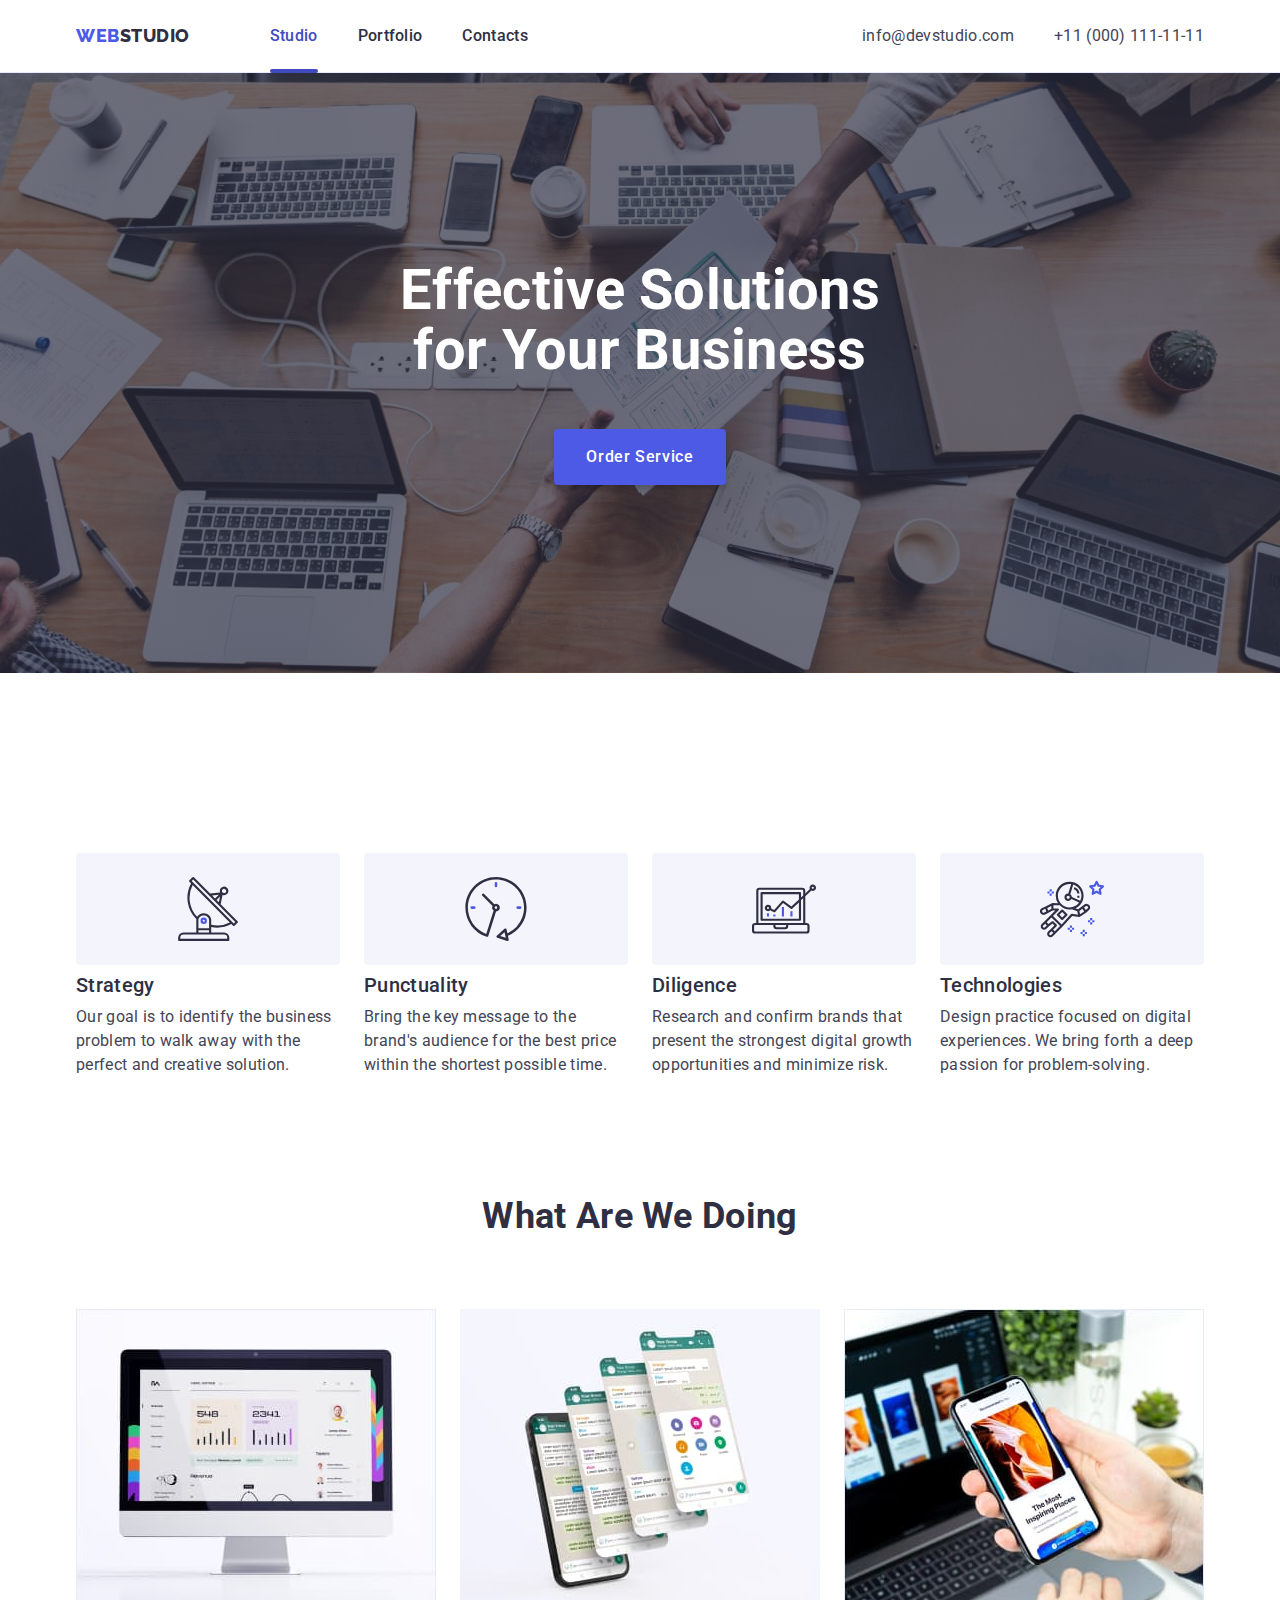
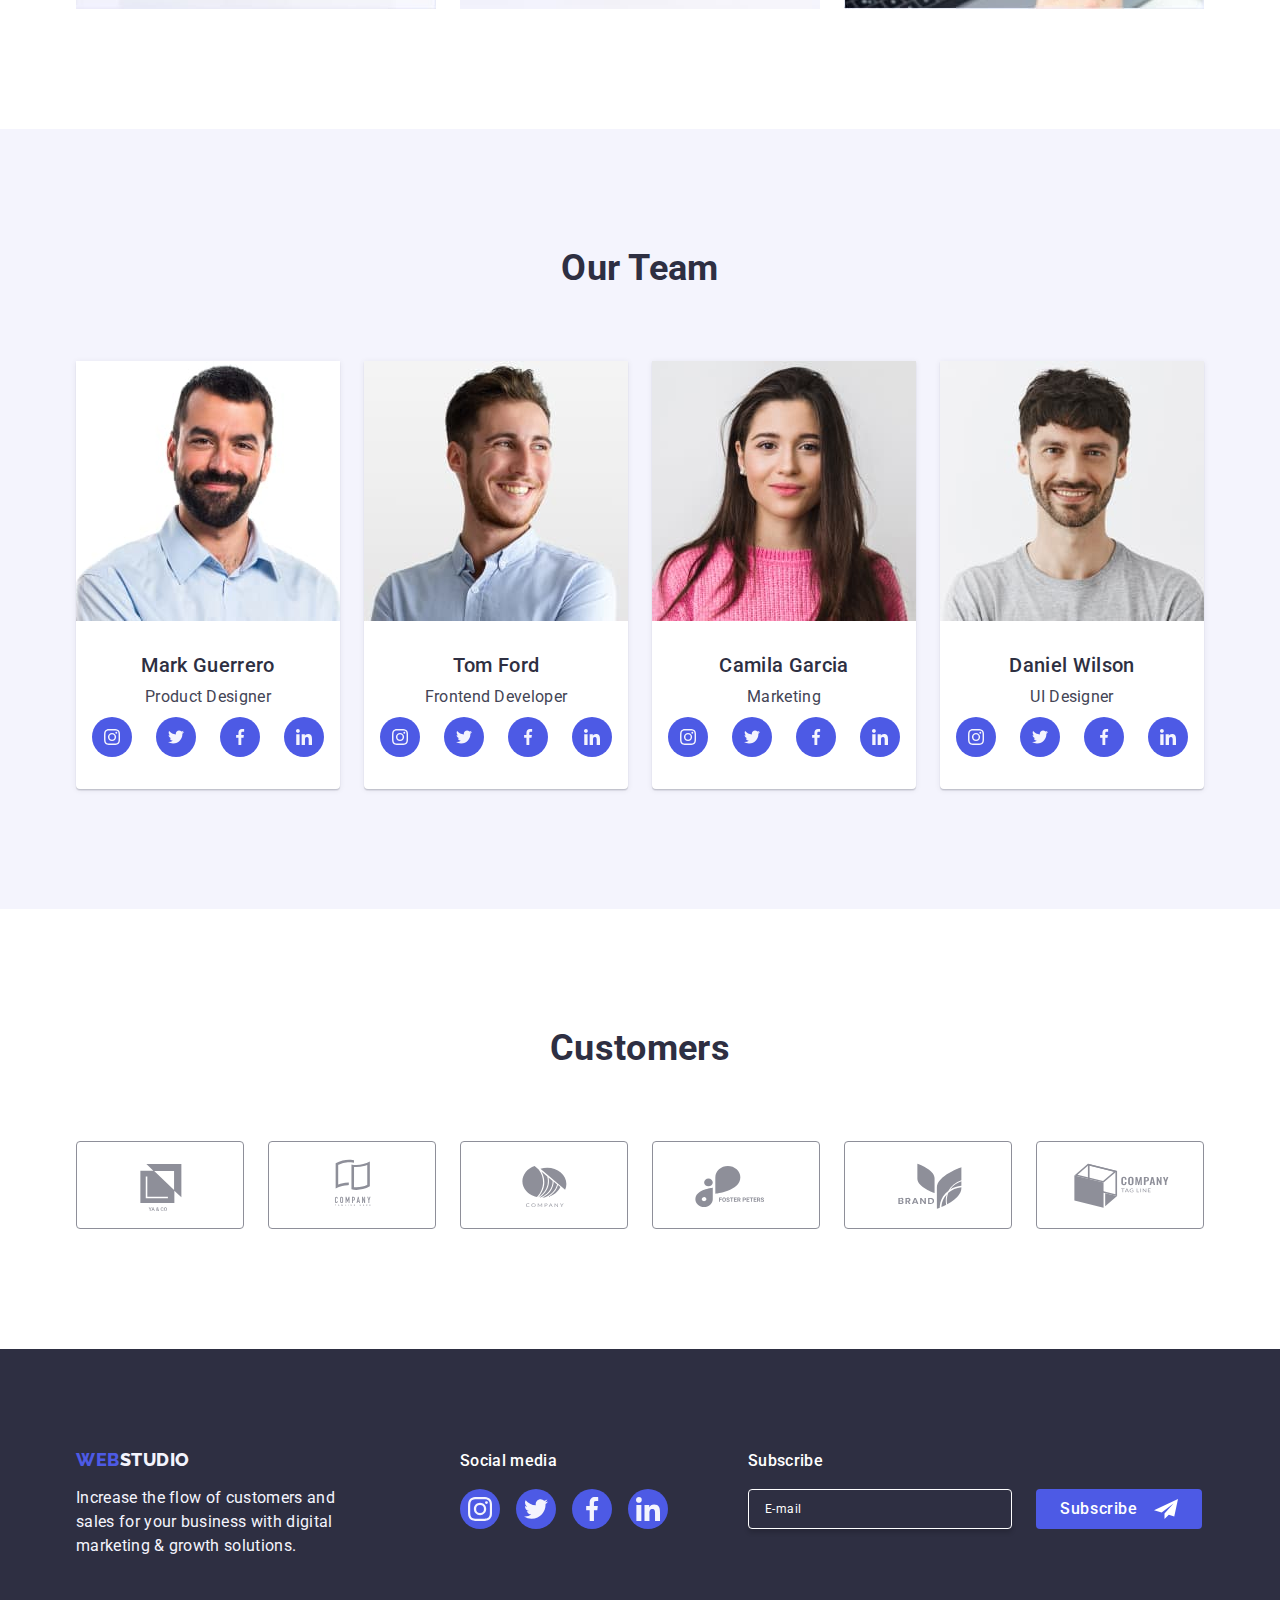
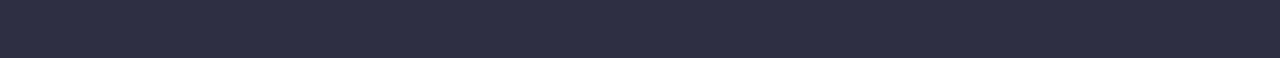
==== commit e482cf37: "update project after auto-test" ====
--- a/index.html
+++ b/index.html
@@ -578,23 +578,27 @@
             </li>
           </ul>
         </div>
-        <form class="footer-subscribe-form">
-          <label class="footer-subscribe">
-            <span class="footer-subscribe-desc">Subscribe</span>
-            <input
-              class="footer-subscribe-input"
-              type="email"
-              name="user_email"
-              placeholder="E-mail"
-              id="subscribe"
-              required
-            />
-          </label>
-          <button class="footer-subscribe-btn" type="submit">Subscribe</button>
-          <svg class="footer-subscribe-btn-icon" width="24" height="20">
-            <use href="./images/icons.svg#icon-send"></use>
-          </svg>
-        </form>
+        <div class="footer-subscribe-container">
+          <p class="footer-subscribe-desc">Subscribe</p>
+          <form class="footer-subscribe-form">
+            <label class="footer-subscribe">
+              <input
+                class="footer-subscribe-input"
+                type="email"
+                name="user_email"
+                placeholder="E-mail"
+                id="subscribe"
+                required
+              />
+            </label>
+            <button class="footer-subscribe-btn" type="submit">
+              Subscribe
+            </button>
+            <svg class="footer-subscribe-btn-icon" width="24" height="24">
+              <use href="./images/icons.svg#icon-send"></use>
+            </svg>
+          </form>
+        </div>
       </div>
     </footer>
 
@@ -614,77 +618,86 @@
         </button>
 
         <!-- FORM ON MODAL WINDOW -->
+        <p class="review-form-description">
+          Leave your contacts and we will call you back
+        </p>
         <form class="review-form">
-          <p class="review-form-description">
-            Leave your contacts and we will call you back
-          </p>
-          <label class="review-form-field">
-            <span class="review-form-field-desc">Name</span>
-            <span class="review-form-input-wrapper">
+          <div class="review-form-inputs-conteiner">
+            <label class="review-form-field" for="user-name">Name</label>
+            <div class="review-form-input-wrapper">
               <input
                 class="review-form-input"
                 type="text"
-                name="user_name"
+                name="user-name"
                 pattern="[a-zA-Zа-яА-ЯіІїЇєЄґҐʼ\s]+"
                 title="Andrii Saliakin"
                 required
+                id="user-name"
               />
               <svg class="review-form-input-icon" width="18" height="24">
                 <use href="./images/icons.svg#icon-person"></use>
               </svg>
-            </span>
-          </label>
-          <label class="review-form-field">
-            <span class="review-form-field-desc">Phone</span>
-            <span class="review-form-input-wrapper">
+            </div>
+          </div>
+          <div class="review-form-inputs-conteiner">
+            <label class="review-form-field" for="user-phone">Phone</label>
+            <div class="review-form-input-wrapper">
               <input
                 class="review-form-input"
                 type="tel"
-                name="user_phone"
+                name="user-phone"
                 pattern="[0-9]{3}-[0-9]{3}-[0-9]{2}-[0-9]{2}"
                 title="xxx-xxx-xx-xx"
                 required
+                id="user-phone"
               />
               <svg class="review-form-input-icon" width="18" height="24">
                 <use href="./images/icons.svg#icon-phone"></use>
               </svg>
-            </span>
-          </label>
-          <label class="review-form-field">
-            <span class="review-form-field-desc">Email</span>
-            <span class="review-form-input-wrapper">
+            </div>
+          </div>
+          <div class="review-form-inputs-conteiner">
+            <label class="review-form-field" for="user-email">Email</label>
+            <div class="review-form-input-wrapper">
               <input
                 class="review-form-input"
                 type="email"
-                name="user_email"
+                name="user-email"
                 required
+                id="user-email"
               />
               <svg class="review-form-input-icon" width="18" height="24">
                 <use href="./images/icons.svg#icon-email"></use>
               </svg>
-            </span>
-          </label>
-          <label class="review-form-field">
-            <span class="review-form-field-desc">Comment</span>
+            </div>
+          </div>
+          <div class="review-form-comment-conteiner">
+            <label class="review-form-field" for="user-comment">Comment</label>
             <textarea
-              class="review-form-message"
-              name="user_message"
+              class="review-form-comment"
+              name="user-comment"
               placeholder="Text input"
+              id="user-comment"
             ></textarea>
-          </label>
-          <label class="review-form-checkbox-label">
+          </div>
+          <div class="review-form-checkbox-conteiner">
             <input
-              class="review-form-checkbox"
+              class="review-form-checkbox visually-hidden"
               type="checkbox"
-              name="user_accept_policy"
+              name="user-privacy"
+              value="true"
               required
+              id="user-privacy"
             />
-            <svg class="review-form-own-checkbox" width="16" height="16">
-              <use href="./images/icons.svg#icon-check"></use>
-            </svg>
-            I accept the terms and conditions of the&nbsp;
-            <a class="review-form-policy-link" href="">Privacy Policy</a>
-          </label>
+            <label class="review-form-checkbox-label" for="user-privacy">
+              <span class="review-form-own-checkbox-conteiner">
+                <svg class="review-form-own-checkbox" width="10" height="8">
+                  <use href="./images/icons.svg#icon-check"></use>
+                </svg> </span
+              >I accept the terms and conditions of the
+              <a class="review-form-policy-link" href="">Privacy Policy</a>
+            </label>
+          </div>
           <button class="review-form-btn" type="submit">Send</button>
         </form>
       </div>
--- a/css/styles.css
+++ b/css/styles.css
@@ -508,14 +508,16 @@
   fill: var(--cloude-color);
 }
 
+.footer-subscribe-container {
+  margin-right: 3px;
+  margin-left: 80px;
+}
+
 .footer-subscribe-form {
   position: relative;
-  display: inline-flex;
+  display: flex;
   width: 100%;
-  justify-content: right;
-  align-items: end;
-  padding-right: 3px;
-  margin-left: 80px;
+  gap: 24px;
 }
 
 .footer-subscribe-desc {
@@ -531,10 +533,9 @@
   color: var(--white-color);
   font-size: var(--small-font-size);
   font-weight: 400;
-  line-height: 2;
+  line-height: 1.5;
   letter-spacing: 0.04em;
   padding: 8px 16px;
-  margin-right: 24px;
   border-radius: 4px;
   border: 1px solid var(--white-color);
   box-shadow: 0px 4px 4px 0px rgba(0, 0, 0, 0.15);
@@ -549,23 +550,23 @@
 
 .footer-subscribe-input::placeholder {
   color: var(--white-color);
-  font-size: var(--small-font-size);
-  font-weight: 400;
-  line-height: 2;
-  letter-spacing: 0.04em;
 }
 
 .footer-subscribe-btn {
+  display: flex;
+  justify-content: center;
+  align-items: center;
+  min-width: 165px;
+  height: 40px;
   color: var(--white-color);
-  text-align: center;
+  background-color: var(--iris-color);
   font-weight: 500;
   line-height: 1.5;
   letter-spacing: 0.04em;
+  cursor: pointer;
   padding: 8px 64px 8px 24px;
-  height: 40px;
+  border: none;
   border-radius: 4px;
-  background-color: var(--iris-color);
-  border: none;
   transition: background-color var(--transition-dur-and-func);
 }
 
@@ -573,7 +574,8 @@
   position: absolute;
   top: 50%;
   right: 24px;
-  transform: translateY(50%);
+  margin-left: 16px;
+  transform: translateY(-50%);
 }
 
 .footer-subscribe-btn:hover,
@@ -652,6 +654,164 @@
 }
 /* ============= /PAGE MODAL ============= */
 
+/* ============= PAGE MODAL FORM============= */
+.review-form-description {
+  color: var(--navy-blue-color);
+  text-align: center;
+  font-weight: 500;
+  margin-bottom: 16px;
+}
+
+.review-form-inputs-conteiner {
+  margin-bottom: 8px;
+}
+
+.review-form-comment-conteiner {
+  margin-bottom: 16px;
+}
+
+.review-form-checkbox-conteiner {
+  margin-bottom: 24px;
+}
+
+.review-form-field {
+  display: block;
+  color: var(--light-slate);
+  font-size: var(--small-font-size);
+  font-weight: 400;
+  line-height: 1.17;
+  letter-spacing: 0.04em;
+}
+
+.review-form-input-wrapper {
+  position: relative;
+}
+
+.review-form-input {
+  width: 100%;
+  height: 40px;
+  font-size: 18px;
+  color: var(--navy-blue-color);
+  background-color: transparent;
+  border-radius: 4px;
+  border: 1px solid var(--navyblue-modal);
+  padding-left: 38px;
+  outline: transparent;
+  outline-offset: 4px;
+  transition: border-color var(--transition-dur-and-func);
+}
+
+.review-form-input:focus {
+  border-color: var(--iris-color);
+}
+
+.review-form-input-icon {
+  position: absolute;
+  top: 50%;
+  left: 16px;
+  transform: translateY(-50%);
+  fill: var(--navy-blue-color);
+  transition: fill var(--transition-dur-and-func);
+}
+
+.review-form-input:focus + .review-form-input-icon {
+  fill: var(--iris-color);
+}
+
+.review-form-comment {
+  width: 100%;
+  height: 120px;
+  font-size: var(--small-font-size);
+  line-height: 1.17;
+  letter-spacing: 0.04em;
+  color: var(--navy-blue-color);
+  background-color: transparent;
+  border-radius: 4px;
+  border: 1px solid var(--navyblue-modal);
+  padding: 8px 16px;
+  resize: none;
+  outline: transparent;
+  outline-offset: 4px;
+  transition: border-color var(--transition-dur-and-func);
+}
+
+.review-form-comment:focus {
+  border-color: var(--iris-color);
+}
+
+.review-form-comment::placeholder {
+  color: var(--navyblue-modal);
+  font-size: var(--small-font-size);
+  font-weight: 400;
+  line-height: 1.17;
+  letter-spacing: 0.04em;
+}
+
+.review-form-checkbox-label {
+  display: block;
+  color: var(--light-slate);
+  font-size: var(--small-font-size);
+  font-weight: 400;
+  line-height: 1.17;
+  letter-spacing: 0.04em;
+}
+
+.review-form-policy-link {
+  color: var(--iris-color);
+  line-height: 1.33;
+}
+
+.review-form-own-checkbox-conteiner {
+  display: inline-flex;
+  align-items: center;
+  justify-content: center;
+  width: 16px;
+  height: 16px;
+  margin-right: 8px;
+  fill: transparent;
+  cursor: pointer;
+  border-radius: 2px;
+  border: 1px solid var(--navyblue-modal);
+  transition: background-color var(--transition-dur-and-func),
+    fill var(--transition-dur-and-func), border var(--transition-dur-and-func);
+}
+
+.review-form-checkbox:checked
+  + .review-form-checkbox-label
+  .review-form-own-checkbox-conteiner {
+  fill: var(--cloude-color);
+  background-color: var(--ocean-color);
+  border: none;
+}
+
+.review-form-checkbox:focus + .review-form-own-checkbox {
+  outline: 2px solid var(--navy-blue-color);
+}
+
+.review-form-btn {
+  display: block;
+  margin-left: auto;
+  margin-right: auto;
+  min-width: 169px;
+  height: 56px;
+  padding: 16px 32px;
+  color: var(--white-color);
+  font-weight: 500;
+  letter-spacing: 0.04em;
+  border: none;
+  /* cursor: pointer; */
+  border-radius: 4px;
+  background-color: var(--iris-color);
+  box-shadow: 0px 4px 4px 0px rgba(0, 0, 0, 0.15);
+  transition: background-color var(--transition-dur-and-func);
+}
+
+.review-form-btn:hover,
+.review-form-btn:focus {
+  background-color: var(--ocean-color);
+}
+/* ============= /PAGE MODAL FORM============= */
+
 /* ============= PORTFOLIO FILTERS ============= */
 .portfolio-cards {
   padding-top: 96px;
@@ -760,151 +920,3 @@
   transition: transform var(--transition-dur-and-func);
 }
 /* ============= /PORTFOLIO PROJECT CARDS ============= */
-
-/* ============= PAGE MODAL FORM============= */
-.review-form-description {
-  color: var(--navy-blue-color);
-  text-align: center;
-  font-weight: 500;
-  margin-bottom: 16px;
-}
-
-.review-form-field {
-  display: block;
-  margin-bottom: 8px;
-}
-
-.review-form-field-desc {
-  color: var(--light-slate);
-  font-size: var(--small-font-size);
-  font-weight: 400;
-  line-height: 1.17;
-  letter-spacing: 0.04em;
-  margin-bottom: 4px;
-}
-
-.review-form-input-wrapper {
-  display: block;
-  position: relative;
-}
-
-.review-form-input {
-  width: 100%;
-  height: 40px;
-  font-size: 18px;
-  color: var(--navy-blue-color);
-  border-radius: 4px;
-  border: 1px solid var(--navyblue-modal);
-  padding-left: 38px;
-  transition: border-color var(--transition-dur-and-func);
-}
-
-.review-form-input:focus {
-  border-color: var(--iris-color);
-  outline-color: transparent;
-  outline-offset: 4px;
-}
-
-.review-form-input-icon {
-  position: absolute;
-  top: 50%;
-  left: 16px;
-  transform: translateY(-50%);
-  fill: var(--navy-blue-color);
-  transition: fill var(--transition-dur-and-func);
-}
-
-.review-form-input:focus + .review-form-input-icon {
-  fill: var(--iris-color);
-}
-
-.review-form-message {
-  width: 100%;
-  height: 120px;
-  font-size: 18px;
-  color: var(--navy-blue-color);
-  resize: none;
-  border-radius: 4px;
-  border: 1px solid var(--navyblue-modal);
-  padding: 8px 16px;
-  transition: border-color var(--transition-dur-and-func);
-}
-
-.review-form-message:focus {
-  border-color: var(--iris-color);
-  outline-color: transparent;
-  outline-offset: 4px;
-}
-
-.review-form-message::placeholder {
-  color: var(--navyblue-modal);
-  font-size: var(--small-font-size);
-  font-weight: 400;
-  line-height: 1.17;
-  letter-spacing: 0.04em;
-}
-
-.review-form-checkbox-label {
-  display: flex;
-  align-items: center;
-  color: var(--light-slate);
-  font-size: var(--small-font-size);
-  font-weight: 400;
-  line-height: 1.17;
-  letter-spacing: 0.04em;
-  margin-top: 8px;
-  margin-bottom: 24px;
-}
-
-.review-form-policy-link {
-  color: var(--iris-color);
-  line-height: 1.33;
-}
-
-.review-form-checkbox {
-  position: absolute;
-  appearance: none;
-}
-
-.review-form-own-checkbox {
-  fill: transparent;
-  cursor: pointer;
-  border-radius: 4px;
-  border: 1px solid var(--navyblue-modal);
-  padding: 2px;
-  margin-right: 8px;
-  transition: fill var(--transition-dur-and-func),
-    background-color var(--transition-dur-and-func),
-    outline var(--transition-dur-and-func);
-}
-
-.review-form-checkbox:checked + .review-form-own-checkbox {
-  fill: var(--cloude-color);
-  background-color: var(--ocean-color);
-}
-
-.review-form-checkbox:focus + .review-form-own-checkbox {
-  outline: 2px solid var(--navy-blue-color);
-}
-
-.review-form-btn {
-  display: block;
-  margin-left: auto;
-  margin-right: auto;
-  min-width: 169px;
-  padding: 16px 32px;
-  color: var(--white-color);
-  font-weight: 500;
-  letter-spacing: 0.04em;
-  border: none;
-  border-radius: 4px;
-  background: var(--iris-color);
-  box-shadow: 0px 4px 4px 0px rgba(0, 0, 0, 0.15);
-  transition: background-color var(--transition-dur-and-func);
-}
-
-.review-form-btn:hover,
-.review-form-btn:focus {
-  background-color: var(--ocean-color);
-}
-/* ============= /PAGE MODAL FORM============= */
